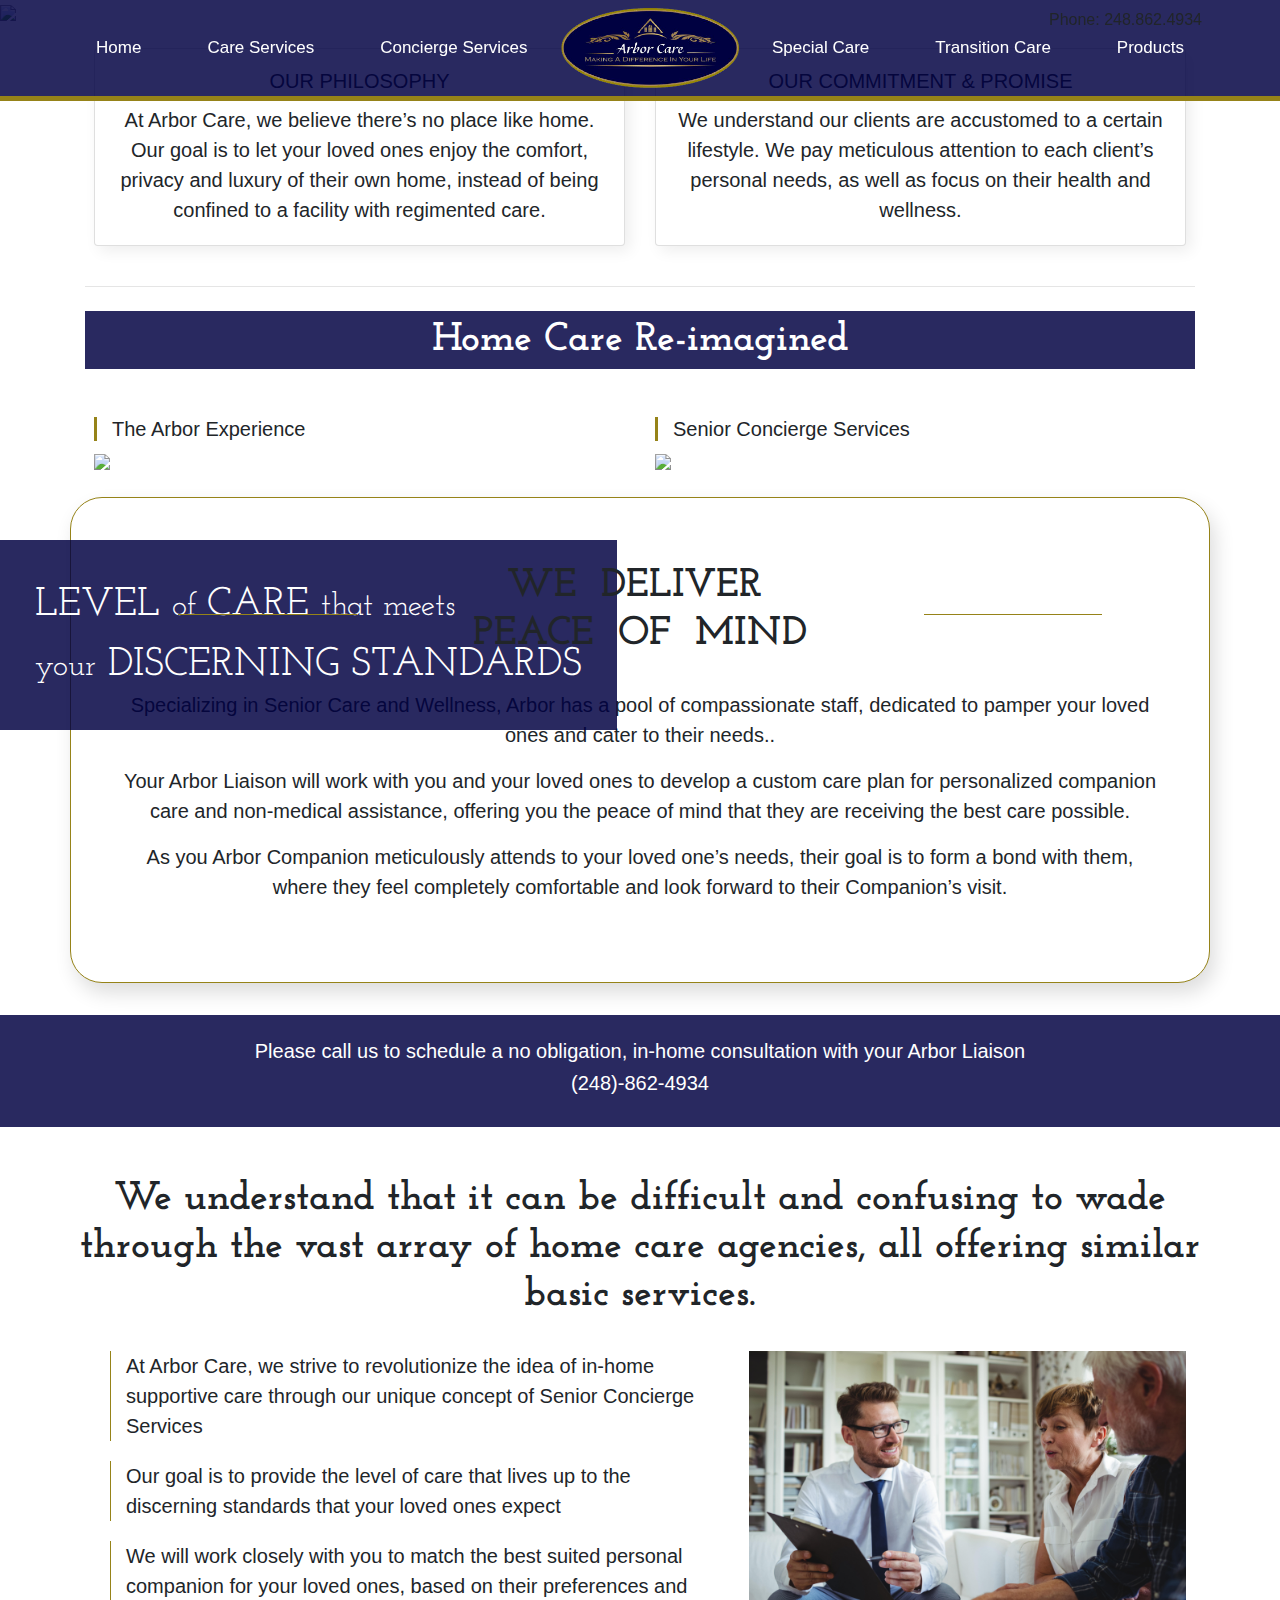
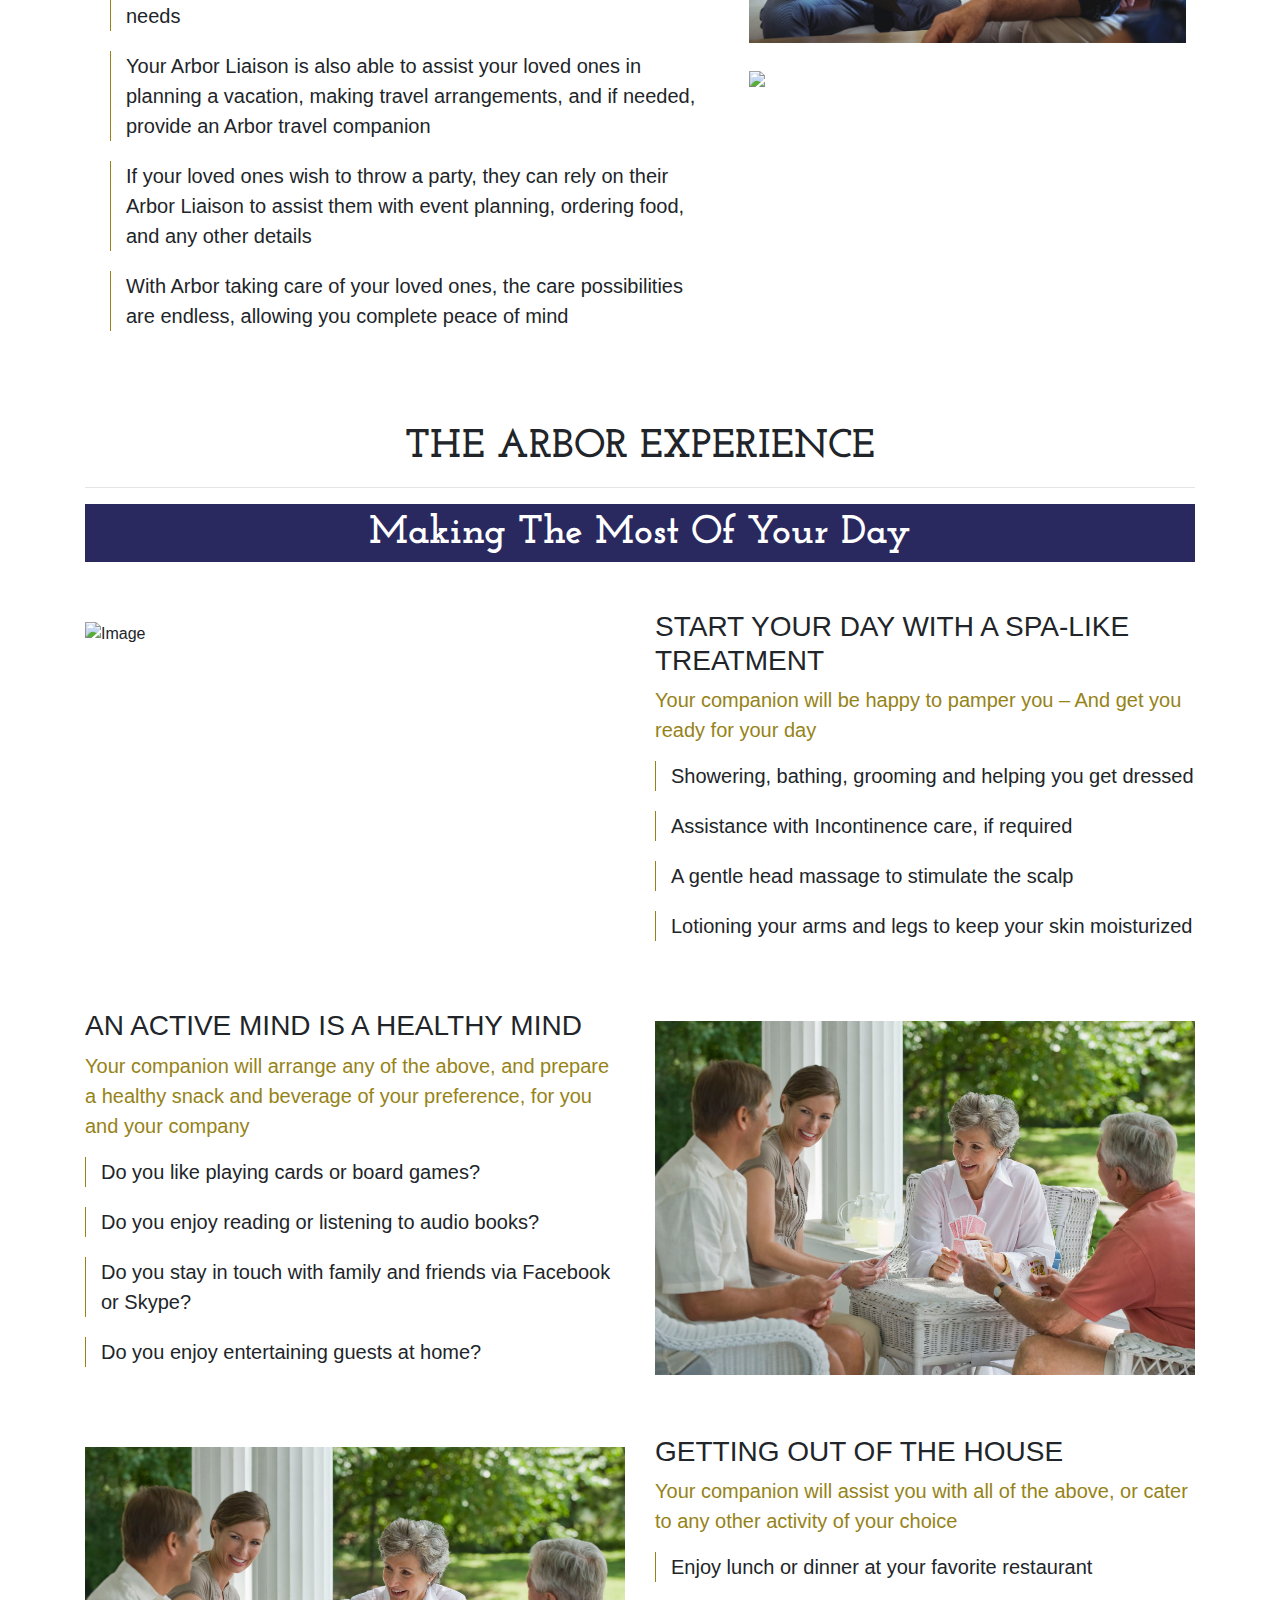
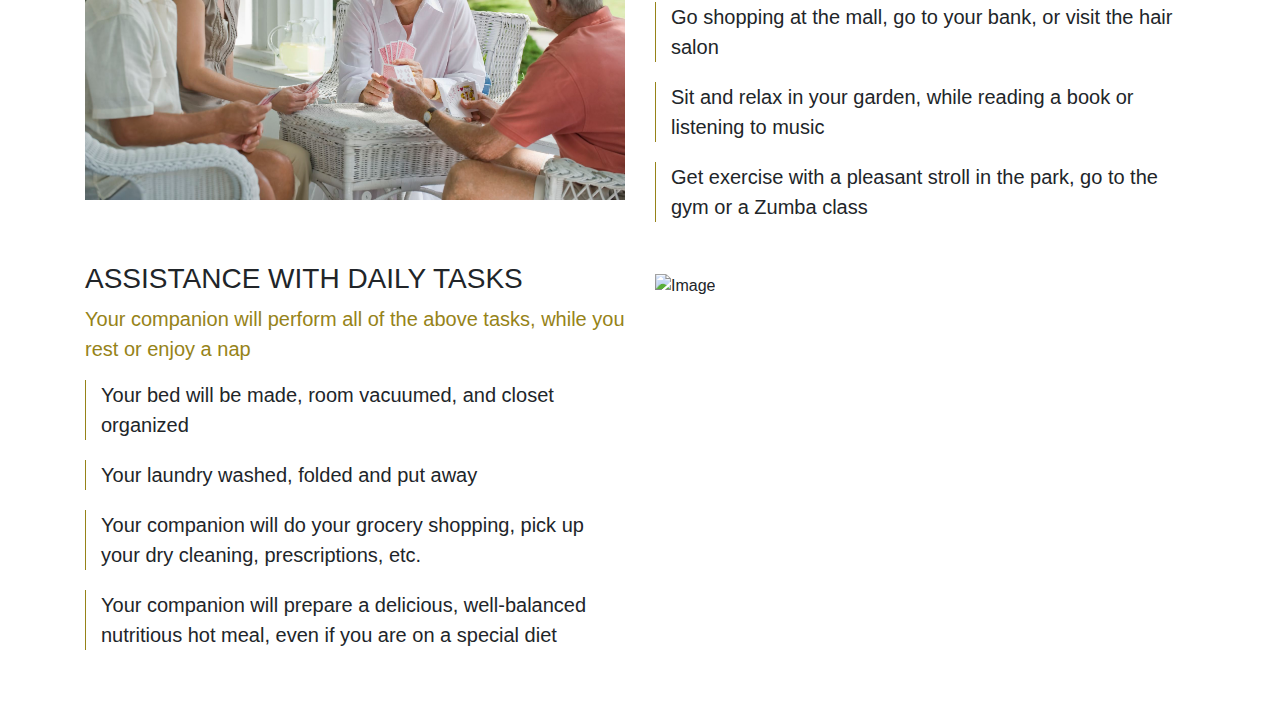
==== index.html @ 9444c51d "update design" ====
<!doctype html>
<html lang="en">
  <head>
    <!-- Required meta tags -->
    <meta charset="utf-8">

    <meta name="viewport" content="width=device-width, initial-scale=1, shrink-to-fit=no">
    <!-- Fonts -->
   <link href="https://fonts.googleapis.com/css?family=Josefin+Slab" rel="stylesheet">
    <!-- Font-Awsome CSS -->
<link rel="stylesheet" href="https://use.fontawesome.com/releases/v5.0.13/css/all.css" integrity="sha384-DNOHZ68U8hZfKXOrtjWvjxusGo9WQnrNx2sqG0tfsghAvtVlRW3tvkXWZh58N9jp" crossorigin="anonymous">
    <!-- Bootstrap CSS -->
    <link rel="stylesheet" href="css/bootstrap.min.css">
    <link rel="stylesheet" href="css/style.css">

      <script src="https://code.jquery.com/jquery-3.2.1.slim.min.js" integrity="sha384-KJ3o2DKtIkvYIK3UENzmM7KCkRr/rE9/Qpg6aAZGJwFDMVNA/GpGFF93hXpG5KkN" crossorigin="anonymous"></script>
    <script src="https://cdnjs.cloudflare.com/ajax/libs/popper.js/1.12.9/umd/popper.min.js" integrity="sha384-ApNbgh9B+Y1QKtv3Rn7W3mgPxhU9K/ScQsAP7hUibX39j7fakFPskvXusvfa0b4Q" crossorigin="anonymous"></script>

    <title>Arbor Care</title>
  </head>
  <body>
  
    <!-- nav start -->

<nav class="navbar fixed-top container-fluid  navbar-expand-lg navbar-light bg-light">
   <a class="navbar-brand logoOnLeft" href="#"><img src="images/logo.png"></a>
  <button class="navbar-toggler" type="button" data-toggle="collapse" data-target="#navbarSupportedContent" aria-controls="navbarSupportedContent" aria-expanded="false" aria-label="Toggle navigation">
    <span class="navbar-toggler-icon"></span>
  </button>

  <div class="collapse navbar-collapse" id="navbarSupportedContent">
    <ul class="navbar-nav mx-auto d-flex align-items-center">
      <li class="nav-item lg active">
        <a class="nav-link" href="#">Home</a>
      </li>
      <li class="nav-item">
        <a class="nav-link" href="#">Care Services</a>
         </li>
  <li class="nav-item">
        <a class="nav-link" href="#">Concierge Services</a>
         </li>
     <a class="navbar-brand logoOnCenter ml-auto mr-auto d-sm-none d-md-block d-lg-block d-xl-block d-xs-none py-2" href="#"><img  src="images/logo.png"></a>
    
    
        <li class="nav-item ">
        <a class="nav-link" href="#">Special Care</a>
      </li>
      <li class="nav-item">
        <a class="nav-link" href="#">Transition Care</a>
      </li>
       <li class="nav-item">
        <a class="nav-link" href="#">Products</a>
      </li>
    </ul>
    
  </div>
</nav>

    <!-- nav end -->
 <!-- =============== HEADER - TOP ================ -->
   <div class="fixed-top header-top container-fluid ">
     <div class="container p-2">
       <div class="left d-inline-block">
         <!-- <span>Arbor Care</span> -->
       </div>
       <div class="right d-inline-block float-right">
         <span>Phone: 248.862.4934</span>
       </div>
     </div>
   </div>
   <!-- =============== HEADER - TOP ================ -->
    <!-- =========== BANNER ============ -->
   
 <div class="banner-container">
    <img class="banner" src="images/banner3.jpg">
</div>
<div class="banner-text">
  <span class="">LEVEL <small> of </small> CARE <small> that meets <br/>
   your</small>  DISCERNING STANDARDS</span>
</div>
    <!-- =========== BANNER ============ -->

    <!-- ============= CARDS =================== -->
    <div class="container p-4">
    <div class="row  text-center">
      <div class="col d-flex align-self-stretch">
        <div class="card-style card " >
  <div class="card-body">
    <h5 class="card-title">OUR PHILOSOPHY</h5>
    <p class="card-text">At Arbor Care, we believe there’s no place like home. Our goal is to let
your loved ones enjoy the comfort, privacy and luxury of their own
home, instead of being confined to a facility with regimented care.</p>
 
  </div>
</div>
      </div>
      <div class="col d-flex align-self-stretch">
        <div class="card-style card " >
  <div class="card-body">
    <h5 class="card-title">OUR COMMITMENT & PROMISE</h5>
    <p class="card-text">We understand our clients are accustomed to a certain lifestyle. We pay
meticulous attention to each client’s personal needs, as well as focus on
their health and wellness.</p>
  </div>
</div>
      </div>
    </div>
    </div>
    <!-- ============= CARDS =================== -->

    <!-- ================== DIVIDER ================ -->

     <div class=" divider container  ">
    <center>
      <hr>
      <h3 class="heading mt-4">Home Care Re-imagined</h3>
      <!-- <i class="fas fa-caret-down"></i> -->
      <!-- <hr class="mt-2"> -->

    </center>       
   </div>

    <!-- ================== DIVIDER ================ -->
    <!-- ===================== SECTION ================= -->  

     <div class="container mt-4 p-4">
    <div class="row">
      <div class="col">
        <h5 class="border-left-style">The Arbor Experience</h5>
        <img class="img-fluid" src="images/banner2.jpg">
      </div>
       <div class="col">
        <h5 class="border-left-style">Senior Concierge Services</h5>
        <img class="img-fluid" src="images/reimagined-section-image-21.jpg">
      </div>
    </div>
  </div>

    <!-- ===================== SECTION ================= --> 

    <!-- ====================== JUMBOTRON =====================  -->
  <div class="container-fluid jumbo-parent">

    <div class="jumbotron jumbo-style container">
  <div class="container">
    <div class="row d-flex align-items-center">
      <div class="col-md-3"><hr class="w-75 float-right brown-hr"></div>
      <div class="col-md-6"> <h3 class="sub-heading text-center">WE &nbsp;DELIVER&nbsp;<br/> PEACE &nbsp;OF&nbsp; MIND</h3></div>
      <div class="col-md-3"><hr  class="w-75 float-left brown-hr"></div>
    </div>
   <br/>
    <p class="lead text-center">Specializing in Senior Care and Wellness, Arbor has a pool of compassionate staff, dedicated to pamper your loved ones and cater to their needs..</p>
    <center><i class="brown-color fas fa-seedling"></i></center>
    <p class="text-center">Your Arbor Liaison will work with you and your loved ones to develop a custom care plan for personalized
companion care and non-medical assistance, offering you the peace of mind that they are receiving the
best care possible.</p>
    <center><i class="brown-color fas fa-seedling"></i></center>

<p class="text-center">As you Arbor Companion meticulously attends to your loved one’s needs, their goal is to form a
bond with
them, where they feel completely comfortable and look forward to their Companion’s visit.</p>
  </div>
</div>
</div>
    <!-- ====================== JUMBOTRON ======================  -->
 <!-- ================== DIVIDER ================ -->

     <div class="container-fluid bg-blue p-4">
    <center>
      <h5>Please call us to schedule a no obligation, in-home consultation with your Arbor Liaison </h5>
     <h5><i class="fas fa-phone"></i> (248)-862-4934</h5>
    </center>       
   </div>

    <!-- ================== DIVIDER ================ -->
    <!-- ===================== SECTION ================= --> 
 <div class="container p-4 mb-3">
    <div class="row mt-4">
        <h4 class="sub-heading text-center">We understand that it can be difficult and confusing to wade through the vast
array of home care agencies, all offering similar basic services. </h4>

    </div>
    <div class="row mt-2">
      <div class="col-md-7 ">
        <ul class="p-3 home-list-style">
          <li>
            At Arbor Care, we strive to revolutionize the idea of in-home supportive
care through our unique concept of Senior Concierge Services

          </li>
          <li>
            Our goal is to provide the level of care that lives up to the discerning
standards that your loved ones expect

          </li>
          <li>
            We will work closely with you to match the best suited personal companion
for your loved ones, based on their preferences and needs
          </li>
          <li>
            Your Arbor Liaison is also able to assist your loved ones in planning a
vacation, making travel arrangements, and if needed, provide an Arbor travel
companion
          </li>
          <li>
            If your loved ones wish to throw a party, they can rely on their Arbor Liaison
to assist them with event planning, ordering food, and any other details

          </li>
          <li>
            With Arbor taking care of your loved ones, the care possibilities are endless,
allowing you complete peace of mind

          </li>
        </ul>
      </div>
      <div class="col-md-5 mt-3">
        
          <img class=" img-fluid compressed-images" src="images/compressed.jpg"></a><br/><br/>
          <img  class="  img-fluid  compressed-images" src="images/compressed2.jpg"></a>
          
        
      </div>
    </div>

  </div>


    <!-- ===================== SECTION ================= --> 

<div class="container heading-div"> 
     <center>  
      <h4 class="sub-heading text-center">  THE ARBOR EXPERIENCE</h4>
      <hr>  
      <h3 class=" heading text-center px-3"> Making The Most Of Your Day</h3>

</center>
</div>

    <div class="container care-container">

        <div class="row mt-5 my-5">
          <div class="col-md-6 expertise-cols">
            <img src="images/care1.jpg" class="img-fluid" alt="Image">
          </div>
          <div class="col-md-6">
            <div class="WrittenPart">
              <!-- <i class="fa  fa-grav fa-5x" aria-hidden="true"></i> -->
              <h3>START YOUR DAY WITH A SPA-LIKE TREATMENT</h3>
              <p class="jobTitle">Your companion will be happy to pamper you – And get you ready for your day</p>

              <ul class="care-list-style">
            <li>Showering, bathing, grooming and helping you get dressed</li>
            <li>Assistance with Incontinence care, if required </li>
            <li>A gentle head massage to stimulate the scalp</li>
            <li>Lotioning your arms and legs to keep your skin moisturized</li>
          </ul>
          
                
            </div>
          </div>
        </div>

</div>
<center><i class="brown-color fas fa-seedling"></i></center>
    <div class="container care-container">

 <div class="row mt-5 my-5">
          
          <div class="col-md-6">
            <div class="WrittenPart">
              <!-- <i class="fa  fa-grav fa-5x" aria-hidden="true"></i> -->
              <h3>AN ACTIVE MIND IS A HEALTHY MIND</h3>
              <p class="jobTitle">Your companion will arrange any of the above, and prepare a healthy snack and beverage of your preference, for you and your company</p>

              <ul class="care-list-style">
            <li> Do you like playing cards or board games?</li>
            <li> Do you enjoy reading or listening to audio books?</li>
            <li> Do you stay in touch with family and friends via Facebook or Skype?</li>
            <li> Do you enjoy entertaining guests at home?</li>
          </ul>
            </div>
          </div>
          <div class="col-md-6 expertise-cols">
            <img src="images/care2.jpg" class="img-fluid" alt="Image">
          </div>
        </div>

      </div>
<center><i class="brown-color fas fa-seedling"></i></center>


  <div class="container care-container">
    <div class="row">
     <div class="col-md-6 expertise-cols">
            <img src="images/care2.jpg" class="img-fluid" alt="Image">
          </div>
          <div class="col-md-6">
            <div class="WrittenPart">
              <!-- <i class="fa  fa-grav fa-5x" aria-hidden="true"></i> -->
              <h3>GETTING OUT OF THE HOUSE</h3>
              <p class="jobTitle">Your companion will assist you with all of the above, or cater to any other activity of your choice</p>

              <ul class="care-list-style">
             <li> Enjoy lunch or dinner at your favorite restaurant</li>
            <li> Go shopping at the mall, go to your bank, or visit the hair salon</li>
            <li> Sit and relax in your garden, while reading a book or listening to music</li>
            <li> Get exercise with a pleasant stroll in the park, go to the gym or a Zumba class</li>
          </ul>
            </div>
          </div>
      </div>
</div>
<center><i class="brown-color fas fa-seedling"></i></center>

 <div class=" container mb-5 care-container">
      <div class="row">
         <div class="col-md-6">
            <div class="WrittenPart">
              <!-- <i class="fa  fa-grav fa-5x" aria-hidden="true"></i> -->
              <h3>ASSISTANCE WITH DAILY TASKS</h3>
              <p class="jobTitle">Your companion will perform all of the above tasks, while you rest or enjoy a nap</p>

              <ul class="care-list-style">
              <li> Your bed will be made, room vacuumed, and closet organized</li>
          <li> Your laundry washed, folded and put away</li>
          <li> Your companion will do your grocery shopping, pick up your dry cleaning, prescriptions, etc.</li>
          <li> Your companion will prepare a delicious, well-balanced nutritious hot meal, even if you are on a special diet</li>
          </ul>
            </div>
          </div>
          <div class="col-md-6 expertise-cols">
            <img src="images/care4.jpg" class="img-fluid" alt="Image">
          </div>
        </div>
    </div>


 

    <!-- Optional JavaScript -->
    <!-- jQuery first, then Popper.js, then Bootstrap JS -->
  <script>
    
  </script>
    <script src="js/bootstrap.min.js" ></script>
  </body>
</html>
---- css/style.css ----
/*============ GLOBAL ==============*/
body{
	/*font-family: 'Josefin Slab', serif !important;*/
}
p , ul > li{
	font-size: 1.25rem !important; 
    font-weight: 300 !important;
}
.heading{
	font-family: 'Josefin Slab', serif;
	font-weight: 700;
	font-size: 2.5em;
	background-color: rgba(0, 0, 66, 0.84) !important;
	color: #fff;
	padding-top: 5px;
	padding-bottom: 5px;

}
.sub-heading{
	font-family: 'Josefin Slab', serif;
	font-weight: 700;
	font-size: 2.5em;
}
.brown-color {
	color: #c2b779;
}
.bg-blue{
	background-color: rgba(0, 0, 66, 0.84) !important;
	color: #fff;
}
.border-left-style{
	border-left: 3px solid #968318;
	padding-left: 15px;
}
/*============ GLOBAL ==============*/

/*============ NAVIGATION ==============*/

.navbar-brand >img{
	height: 80px;
}

.navbar{

	/*background-color: #000042  !important;*/
	background-color: rgba(0, 0, 66, 0.84) !important;
	padding-top: 0px !important;
	padding-bottom: 0px !important;
	border-bottom: 5px solid #968318;
}

.nav-link{
	color: #fff!important;
    font-weight: 500;
    font-size: 0.85em;
    /*border-bottom: 1px solid #968318;*/
    /*font-family: myriad-pro,sans-serif;*/
}

/*.nav-item:nth-child(1) >  .nav-link , .nav-item:nth-child(2) >  .nav-link , .nav-item:nth-child(3) >  .nav-link{
    border-bottom-left-radius: 25px;

}
.nav-item:nth-child(4) >  .nav-link , .nav-item:nth-child(5) >  .nav-link , .nav-item:nth-child(6) >  .nav-link{
    border-bottom-right-radius: 25px;

}*/
/*============ NAVIGATION ==============*/

/*============ Home ==============*/

.banner{
	/*margin-top: -6px;*/
	width: 100%;
	/*height:100vh;*/
}

.banner-text{
	position: absolute;
	left:0%;
	top: 60vh;
	font-size: 2.5em;
	font-weight: 500;
	background: rgba(0, 0, 66, 0.84);
	padding: 35px;
	color: #fff;
	font-family: 'Josefin Slab', serif;

}

.divider{
	/*box-shadow: inset 0px 8px 20px 0px rgba(0, 1, 65, 0.25098039215686274);*/
}
.compressed-images{
	/*width: 100%;
	height:;*/
}

.card-style{
	 box-shadow:  5px 5px 15px 0px #eee; 
}

/*.jumbo-parent{
	background-color: #968318;
	padding:20px ;
}*/
.jumbo-style{
	background-color: #fff !important;
	box-shadow:  5px 10px 20px 0px #ddd;
	border: 1px solid #968318;
	border-radius: 2em;
}
.brown-hr{
	border-color: #968318;
}
.home-list-style > li , .care-list-style > li{
	margin-bottom: 1.25rem;
	list-style: none;
	border-left: 1px solid #968318;
	padding-left: 15px;

}
/*============ Home ==============*/
/*============ CARE ==============*/

.heading-div{
	margin-top: 0px;
}

.expertise-cols>*{
	width: 100% !important;
	text-align: center;
	margin-top: 12px;
}
.jobTitle{
	font-weight: 500 !important;
	color: #968318;
}

.care-list-style{
	padding-left: 	0px;
}
.full-width-text{
	position: absolute;
	background: rgba(0, 0, 66, 0.84);
		margin-top: 300px;
		color: #fff;
		width: 50%;

}
.care-container {
/*
	padding:50px;
	margin-bottom: 20px;
	border-radius: 250px;
	overflow: hidden;
	color: #fff;

*/	
	margin-top: 20px;

}

.care-container:nth-child(4),.care-container:nth-child(8){
	/*float: right;
	border:10px solid #968318;
	border-bottom-right-radius:  0px;
	border-top-right-radius:  0px;
	padding-left: 0px;
	background: rgba(0, 0, 66, 0.84);*/
border-left: 10px solid #968318; 


	
}
.care-container:nth-child(6),.care-container:nth-child(10){
	/*float: left;
	border:10px solid #000042;
	border-bottom-left-radius:  0px;
	border-top-left-radius:  0px;
	padding-right: 0px;
	background: rgba(0, 0, 66, 0.84);*/
border-right: 10px solid rgba(0, 0, 66, 0.84);
	
}
/*============ CARE ==============*/
/*============ concierge ==============*/


.concierge-heading-small{
	font-size: 2rem !important;
}



/*============ concierge ==============*/

/*// For Screen size more than the NAVBAR breakpoint(More than 991.98px)*/
@media (min-width: 991.98px) { 

/*	.header-top{
		z-index: 20 !important;
	}

  .navbar{
		z-index: 10 !important;
  	
  }*/
.nav-item{
  padding: 10px 25px 10px 25px;
  text-align: center;
  vertical-align: middle;
}

.logoOnLeft{
  display: none !important;
}
.logoOnCenter{
  display: inline-block;
 }
}

/*// Large devices (desktops, less than 1200px)*/
@media (max-width: 1199.98px) { ... }

/*// Extra large devices (large desktops)*/
/*// No media query since the extra-large breakpoint has no upper bound on its width*/

@media screen and (max-width: 767px) {
}
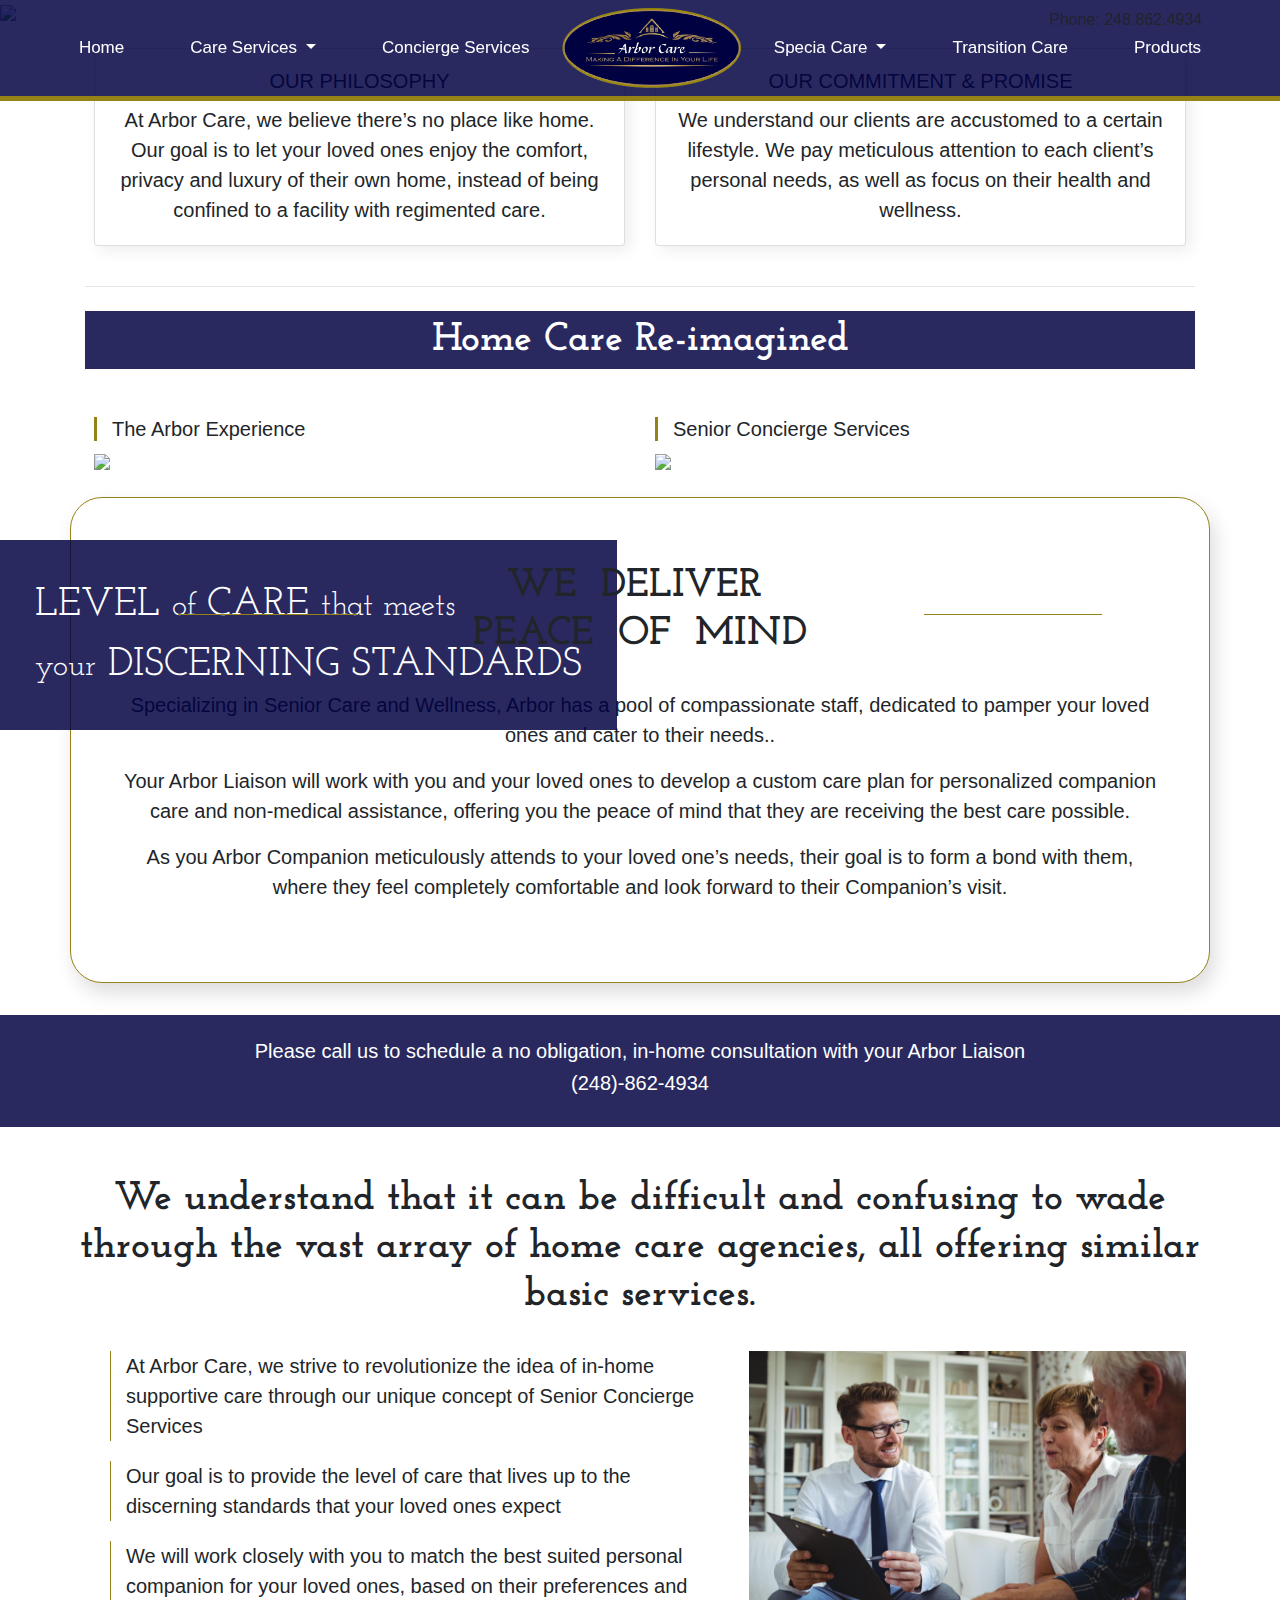
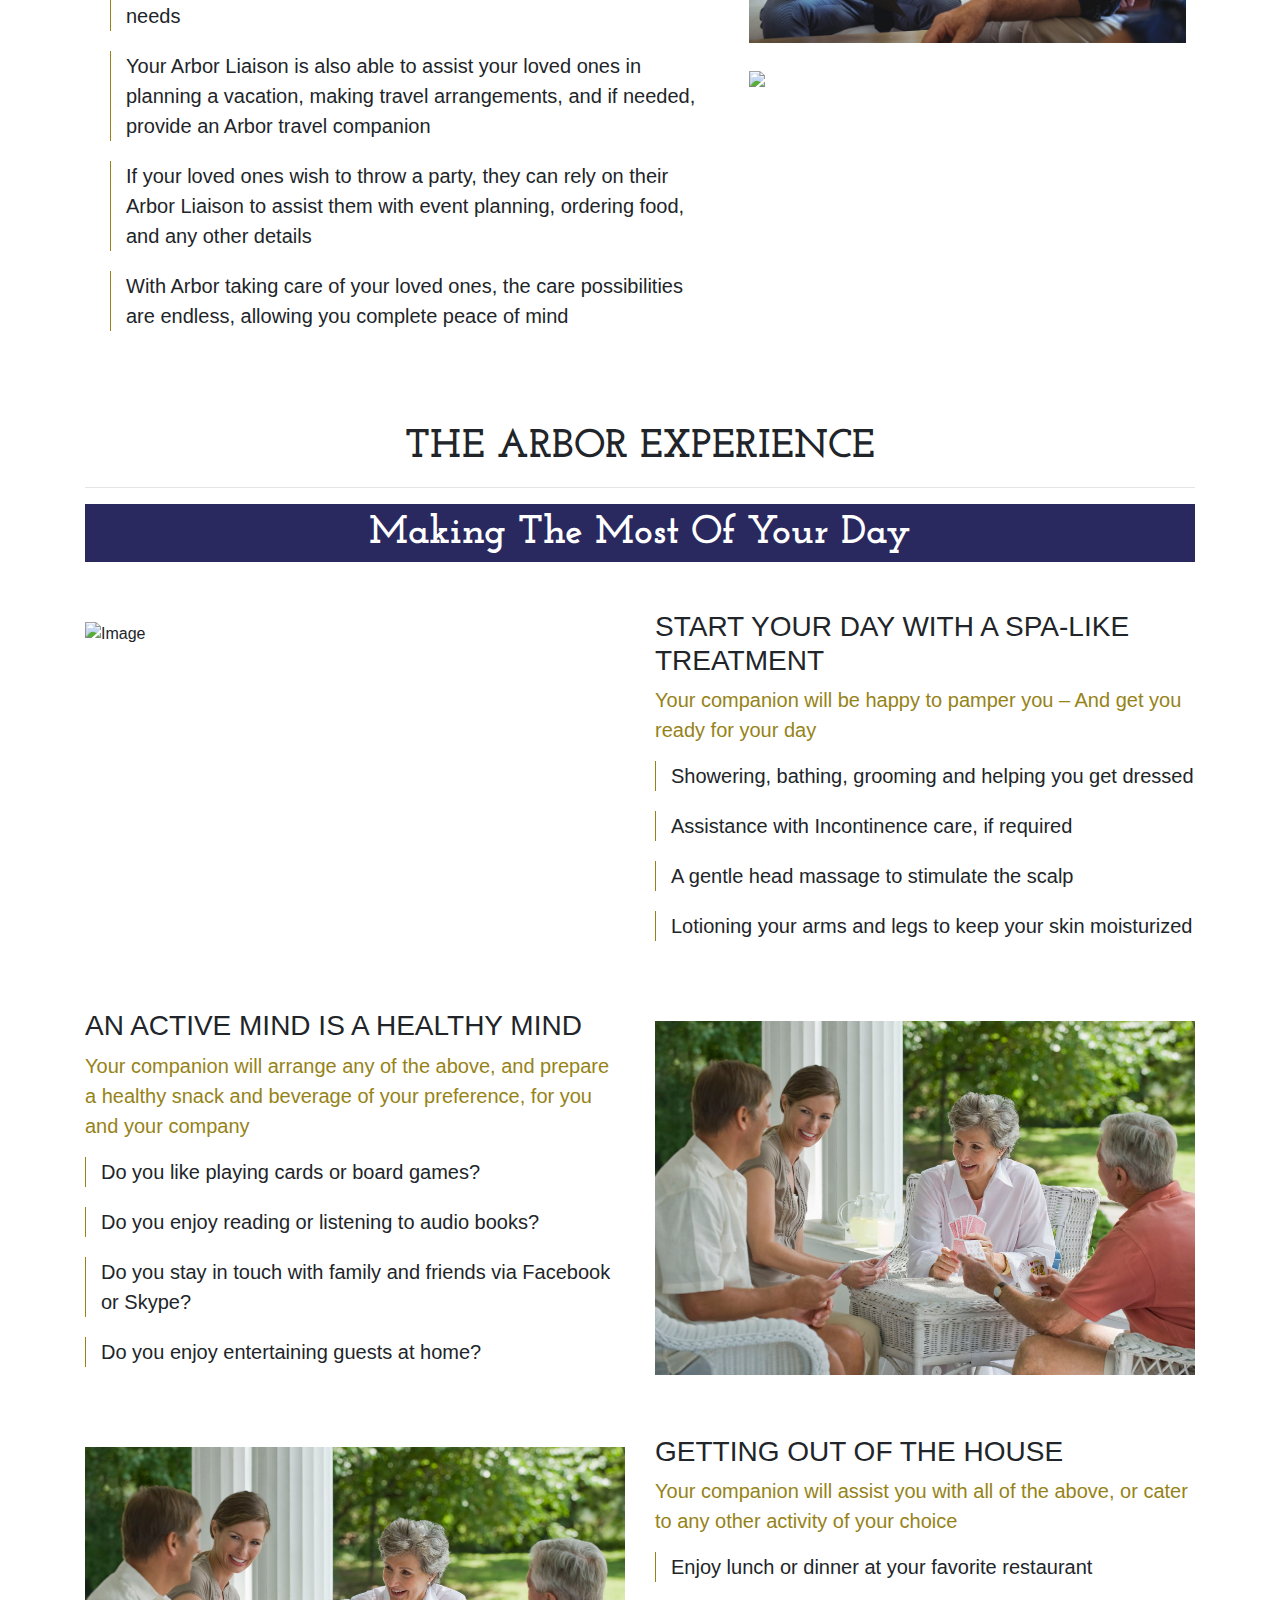
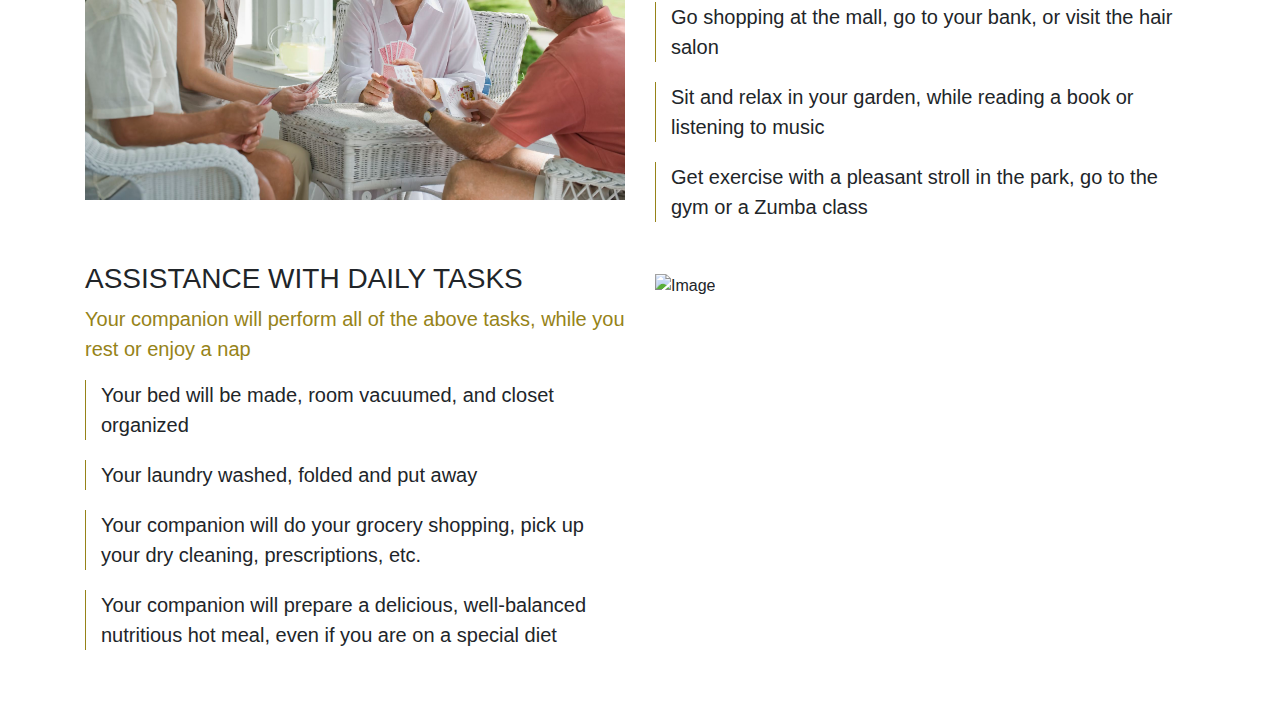
==== commit 2e32522f: "transtion Page" ====
--- a/index.html
+++ b/index.html
@@ -33,17 +33,32 @@
       <li class="nav-item lg active">
         <a class="nav-link" href="#">Home</a>
       </li>
-      <li class="nav-item">
-        <a class="nav-link" href="#">Care Services</a>
-         </li>
+      <li class="nav-item dropdown ">
+        <a class="nav-link dropdown-toggle" href="#" id="navbarDropdown" role="button" data-toggle="dropdown" aria-haspopup="true" aria-expanded="false">
+          Care Services
+        </a>
+        <div class="dropdown-menu nav-dropdown" aria-labelledby="navbarDropdown">
+          <a class="dropdown-item" href="#">Complete Personal Care</a>
+          <a class="dropdown-item" href="#">Home Making Services</a>
+          <a class="dropdown-item" href="#">Companionship</a>
+          <a class="dropdown-item" href="#">Transportation</a>
+          <a class="dropdown-item" href="#">Respite Care</a>
+        </div>
+      </li>
   <li class="nav-item">
         <a class="nav-link" href="#">Concierge Services</a>
          </li>
      <a class="navbar-brand logoOnCenter ml-auto mr-auto d-sm-none d-md-block d-lg-block d-xl-block d-xs-none py-2" href="#"><img  src="images/logo.png"></a>
     
     
-        <li class="nav-item ">
-        <a class="nav-link" href="#">Special Care</a>
+        <li class="nav-item dropdown ">
+        <a class="nav-link dropdown-toggle" href="#" id="navbarDropdown" role="button" data-toggle="dropdown" aria-haspopup="true" aria-expanded="false">
+          Specia Care
+        </a>
+        <div class="dropdown-menu nav-dropdown" aria-labelledby="navbarDropdown">
+          <a class="dropdown-item" href="#">Alzheimer & Dementia Care</a>
+          <a class="dropdown-item" href="#">End Of Life Care Services</a>
+        </div>
       </li>
       <li class="nav-item">
         <a class="nav-link" href="#">Transition Care</a>
@@ -228,7 +243,7 @@
 
     <!-- ===================== SECTION ================= --> 
 
-<div class="container heading-div"> 
+<div class="container"> 
      <center>  
       <h4 class="sub-heading text-center">  THE ARBOR EXPERIENCE</h4>
       <hr>  
--- a/css/style.css
+++ b/css/style.css
@@ -57,6 +57,15 @@
     /*font-family: myriad-pro,sans-serif;*/
 }
 
+.nav-dropdown{
+	background-color: rgba(150, 131, 24	, 0.84) !important;
+	
+}
+.nav-dropdown a{
+	color: #fff;
+	 font-weight: 500;
+    font-size: 0.85em;
+}
 /*.nav-item:nth-child(1) >  .nav-link , .nav-item:nth-child(2) >  .nav-link , .nav-item:nth-child(3) >  .nav-link{
     border-bottom-left-radius: 25px;
 
@@ -124,7 +133,7 @@
 /*============ CARE ==============*/
 
 .heading-div{
-	margin-top: 0px;
+	margin-top: 150px;
 }
 
 .expertise-cols>*{
@@ -194,6 +203,12 @@
 
 
 /*============ concierge ==============*/
+/*============ transition ==============*/
+
+.transition-list{
+	margin-top: 15px !important;
+}
+/*============ transition ==============*/
 
 /*// For Screen size more than the NAVBAR breakpoint(More than 991.98px)*/
 @media (min-width: 991.98px) { 
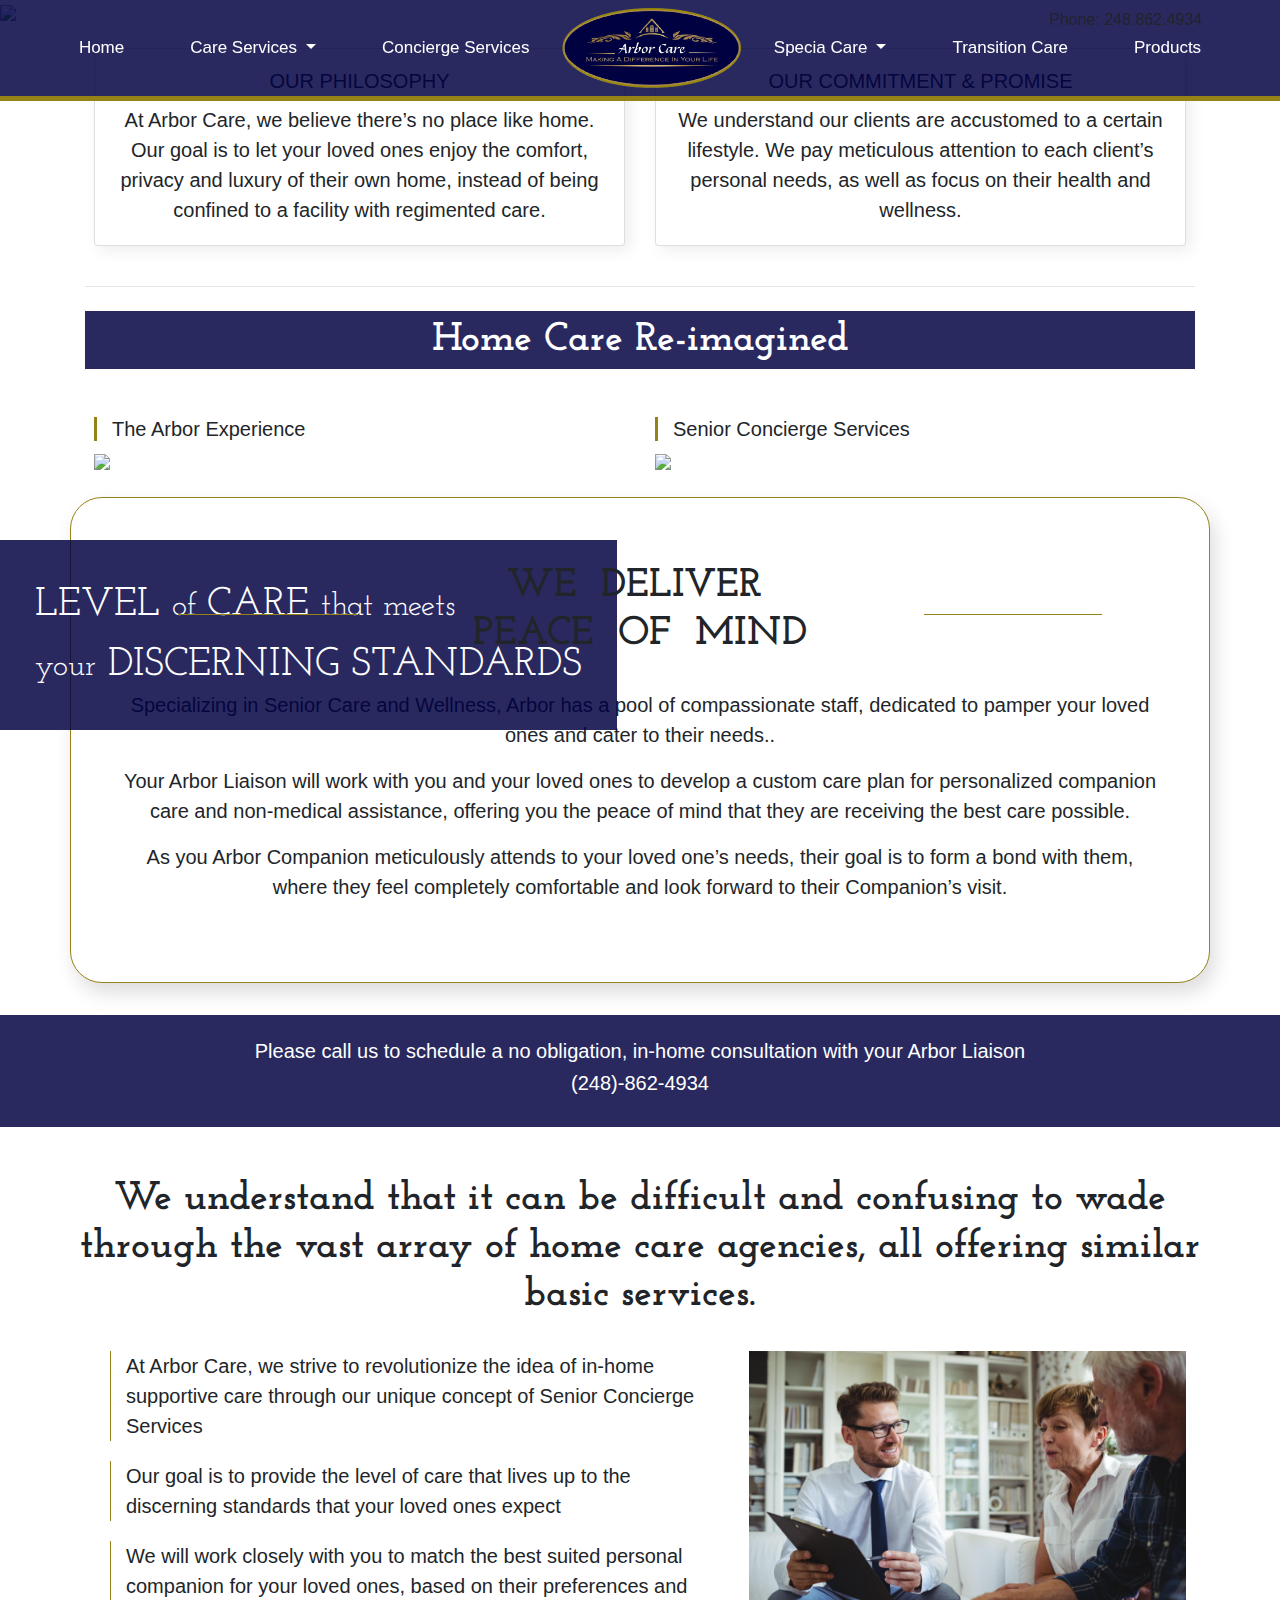
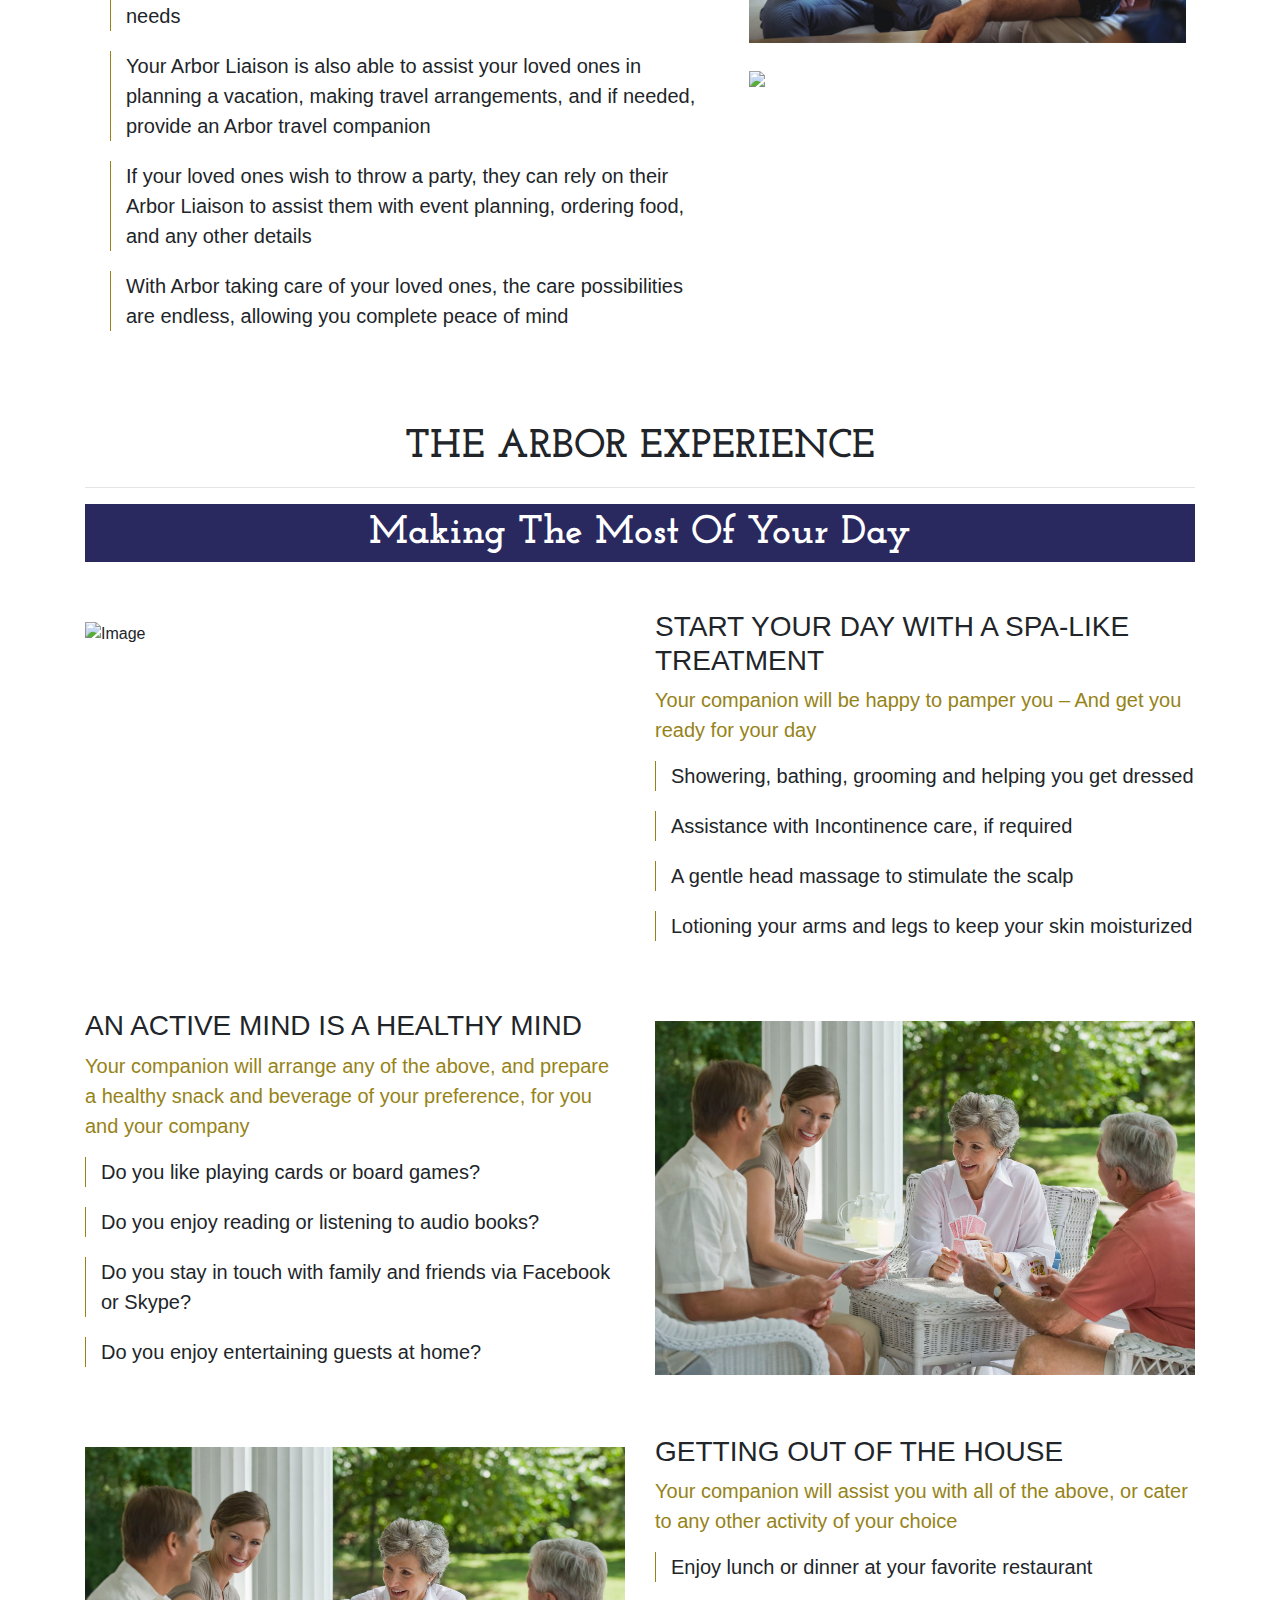
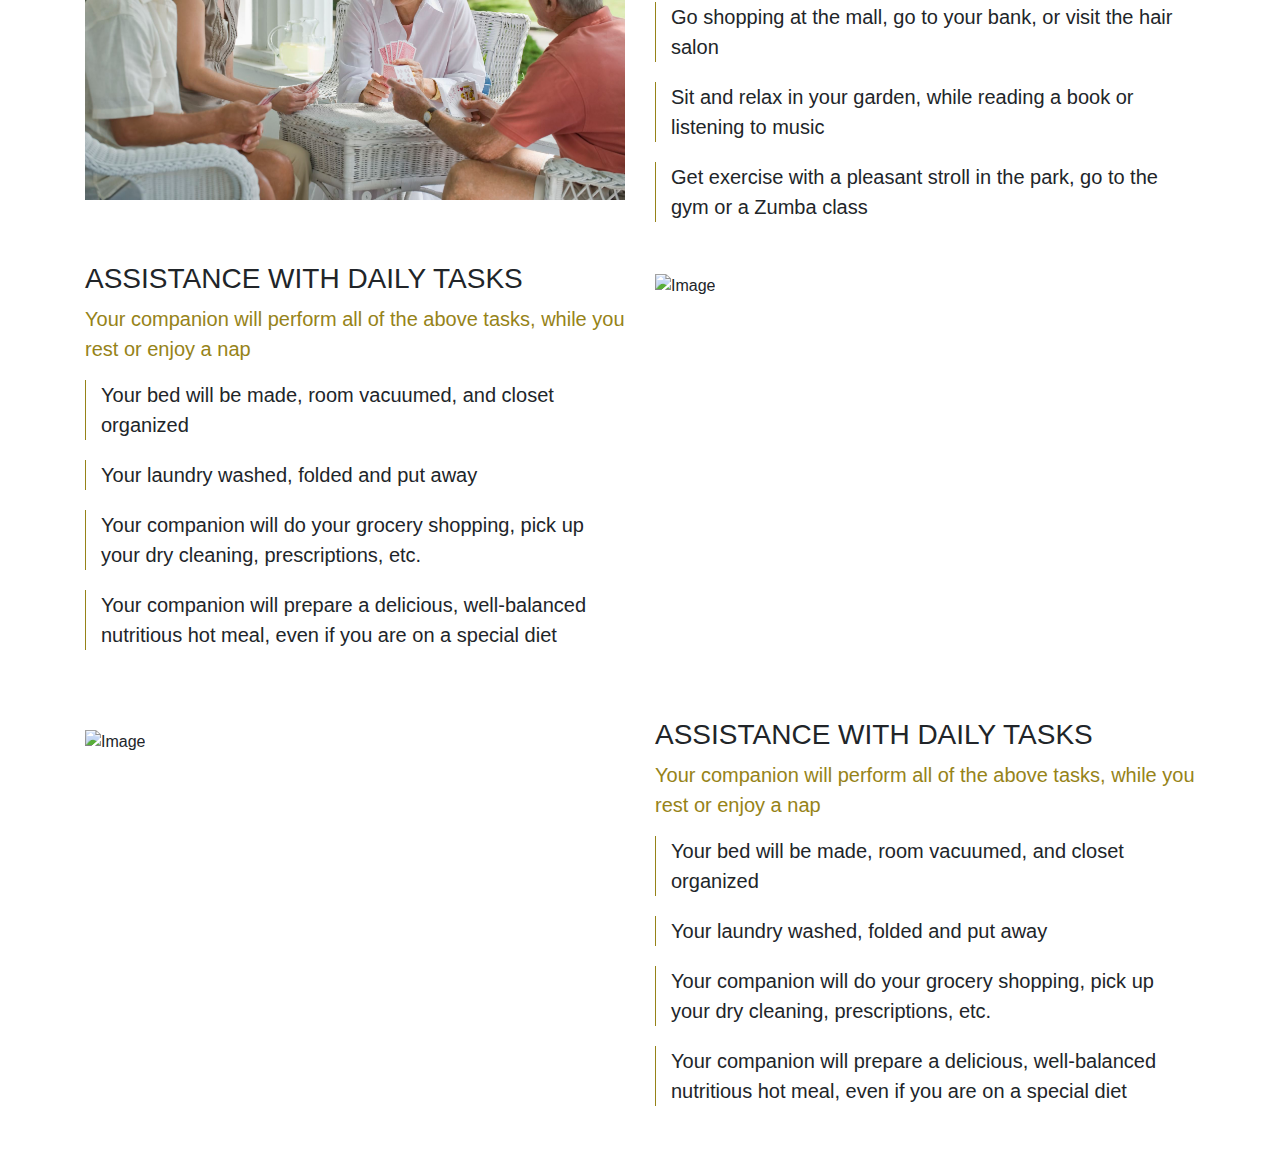
==== commit 4d0431dd: "complete personal care" ====
--- a/index.html
+++ b/index.html
@@ -351,7 +351,29 @@
     </div>
 
 
- 
+ <div class=" container mb-5 ">
+      <div class="row">
+
+        <div class="col-md-6 expertise-cols">
+            <img src="images/care4.jpg" class="img-fluid" alt="Image">
+          </div>
+         <div class="col-md-6">
+            <div class="WrittenPart">
+              <!-- <i class="fa  fa-grav fa-5x" aria-hidden="true"></i> -->
+              <h3>ASSISTANCE WITH DAILY TASKS</h3>
+              <p class="jobTitle">Your companion will perform all of the above tasks, while you rest or enjoy a nap</p>
+
+              <ul class="care-list-style">
+              <li> Your bed will be made, room vacuumed, and closet organized</li>
+          <li> Your laundry washed, folded and put away</li>
+          <li> Your companion will do your grocery shopping, pick up your dry cleaning, prescriptions, etc.</li>
+          <li> Your companion will prepare a delicious, well-balanced nutritious hot meal, even if you are on a special diet</li>
+          </ul>
+            </div>
+          </div>
+          
+        </div>
+    </div>
 
     <!-- Optional JavaScript -->
     <!-- jQuery first, then Popper.js, then Bootstrap JS -->
--- a/css/style.css
+++ b/css/style.css
@@ -197,7 +197,7 @@
 
 
 .concierge-heading-small{
-	font-size: 2rem !important;
+	font-size: 1.6rem !important;
 }
 
 
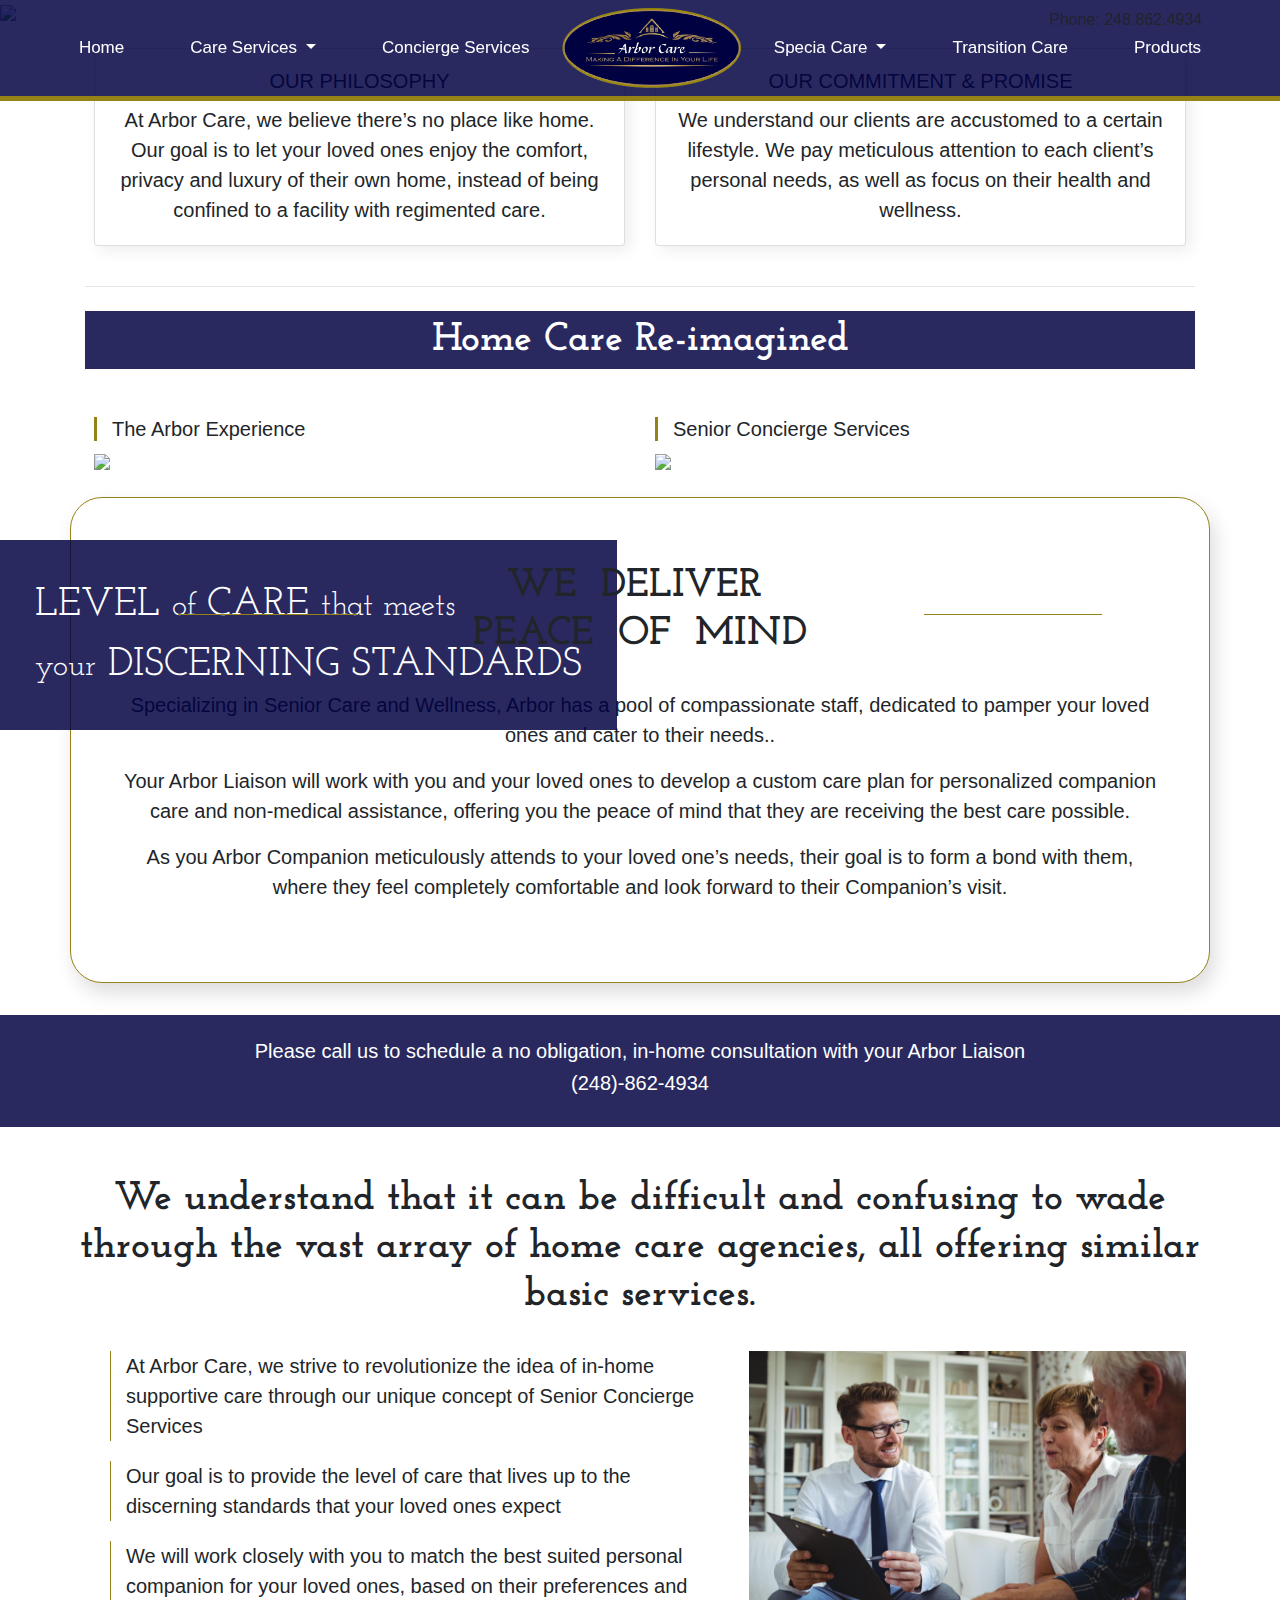
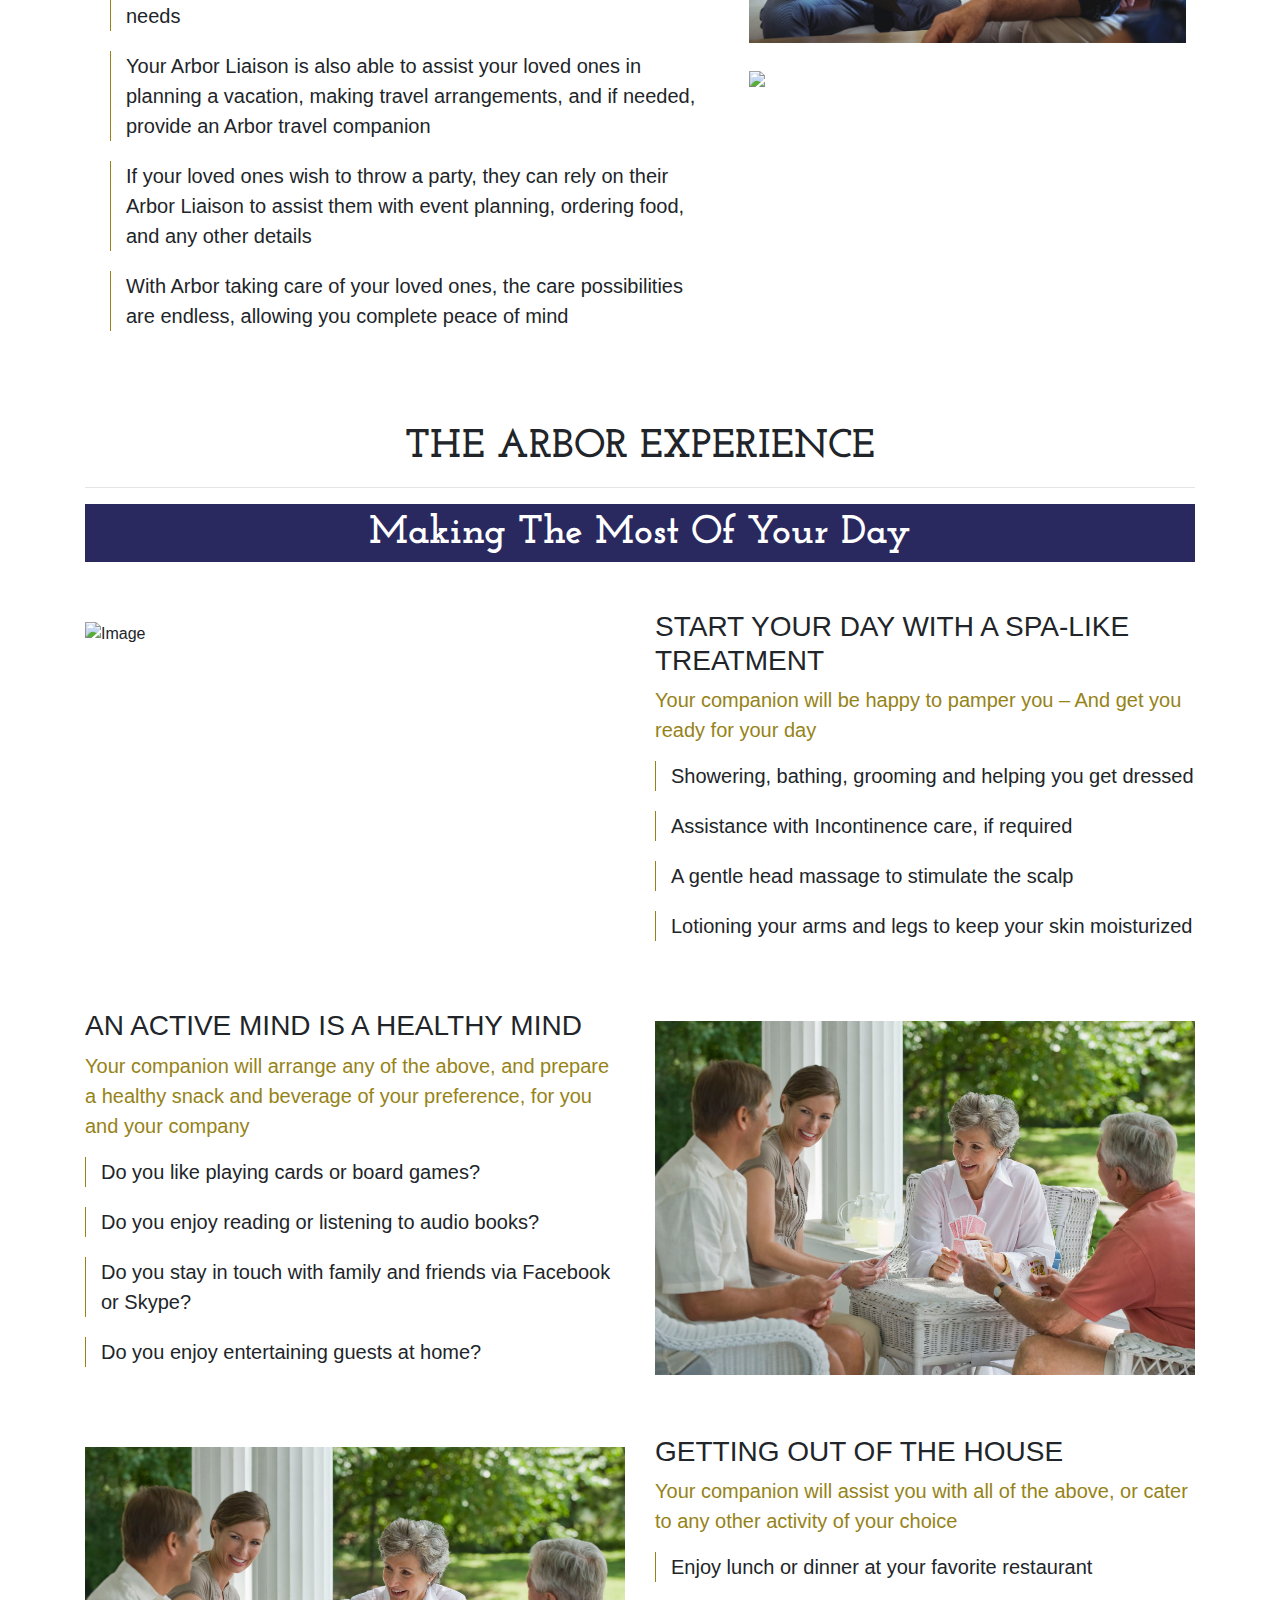
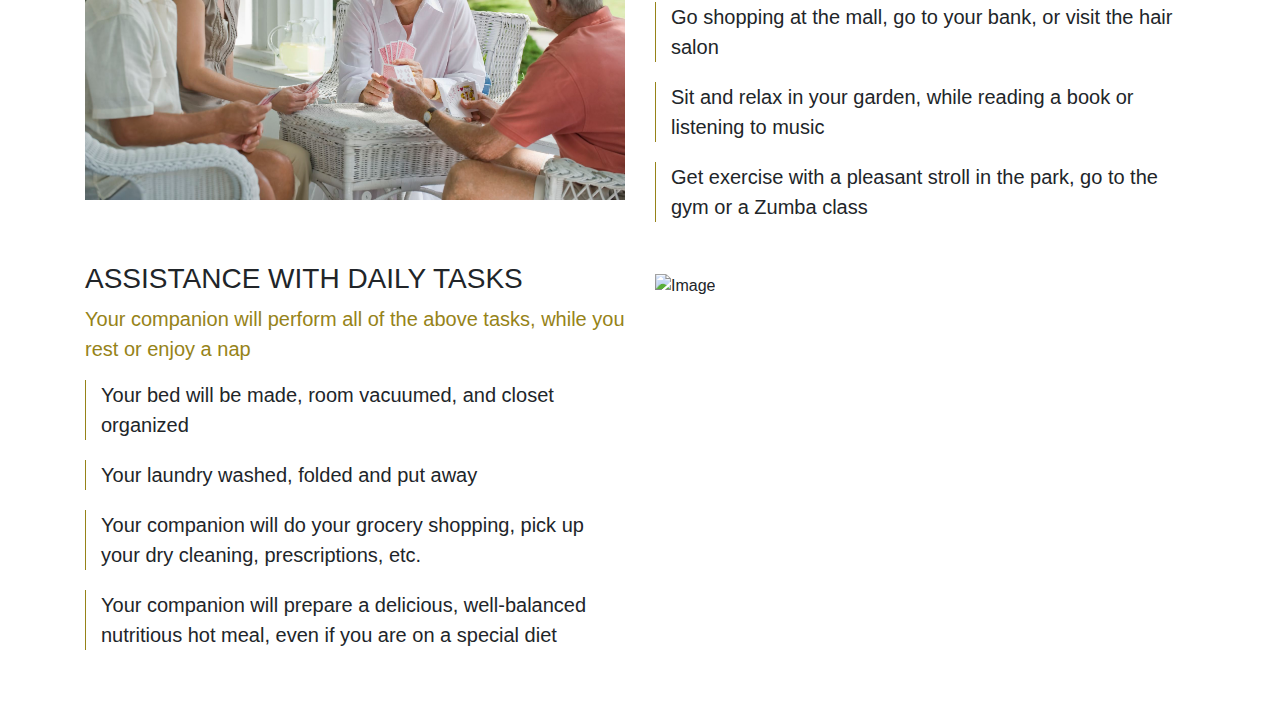
==== commit cd925be0: "82%" ====
--- a/index.html
+++ b/index.html
@@ -351,29 +351,7 @@
     </div>
 
 
- <div class=" container mb-5 ">
-      <div class="row">
-
-        <div class="col-md-6 expertise-cols">
-            <img src="images/care4.jpg" class="img-fluid" alt="Image">
-          </div>
-         <div class="col-md-6">
-            <div class="WrittenPart">
-              <!-- <i class="fa  fa-grav fa-5x" aria-hidden="true"></i> -->
-              <h3>ASSISTANCE WITH DAILY TASKS</h3>
-              <p class="jobTitle">Your companion will perform all of the above tasks, while you rest or enjoy a nap</p>
-
-              <ul class="care-list-style">
-              <li> Your bed will be made, room vacuumed, and closet organized</li>
-          <li> Your laundry washed, folded and put away</li>
-          <li> Your companion will do your grocery shopping, pick up your dry cleaning, prescriptions, etc.</li>
-          <li> Your companion will prepare a delicious, well-balanced nutritious hot meal, even if you are on a special diet</li>
-          </ul>
-            </div>
-          </div>
-          
-        </div>
-    </div>
+ 
 
     <!-- Optional JavaScript -->
     <!-- jQuery first, then Popper.js, then Bootstrap JS -->
--- a/css/style.css
+++ b/css/style.css
@@ -198,6 +198,8 @@
 
 .concierge-heading-small{
 	font-size: 1.6rem !important;
+	font-weight: 	200 !important;
+	font-family: inherit; 
 }
 
 
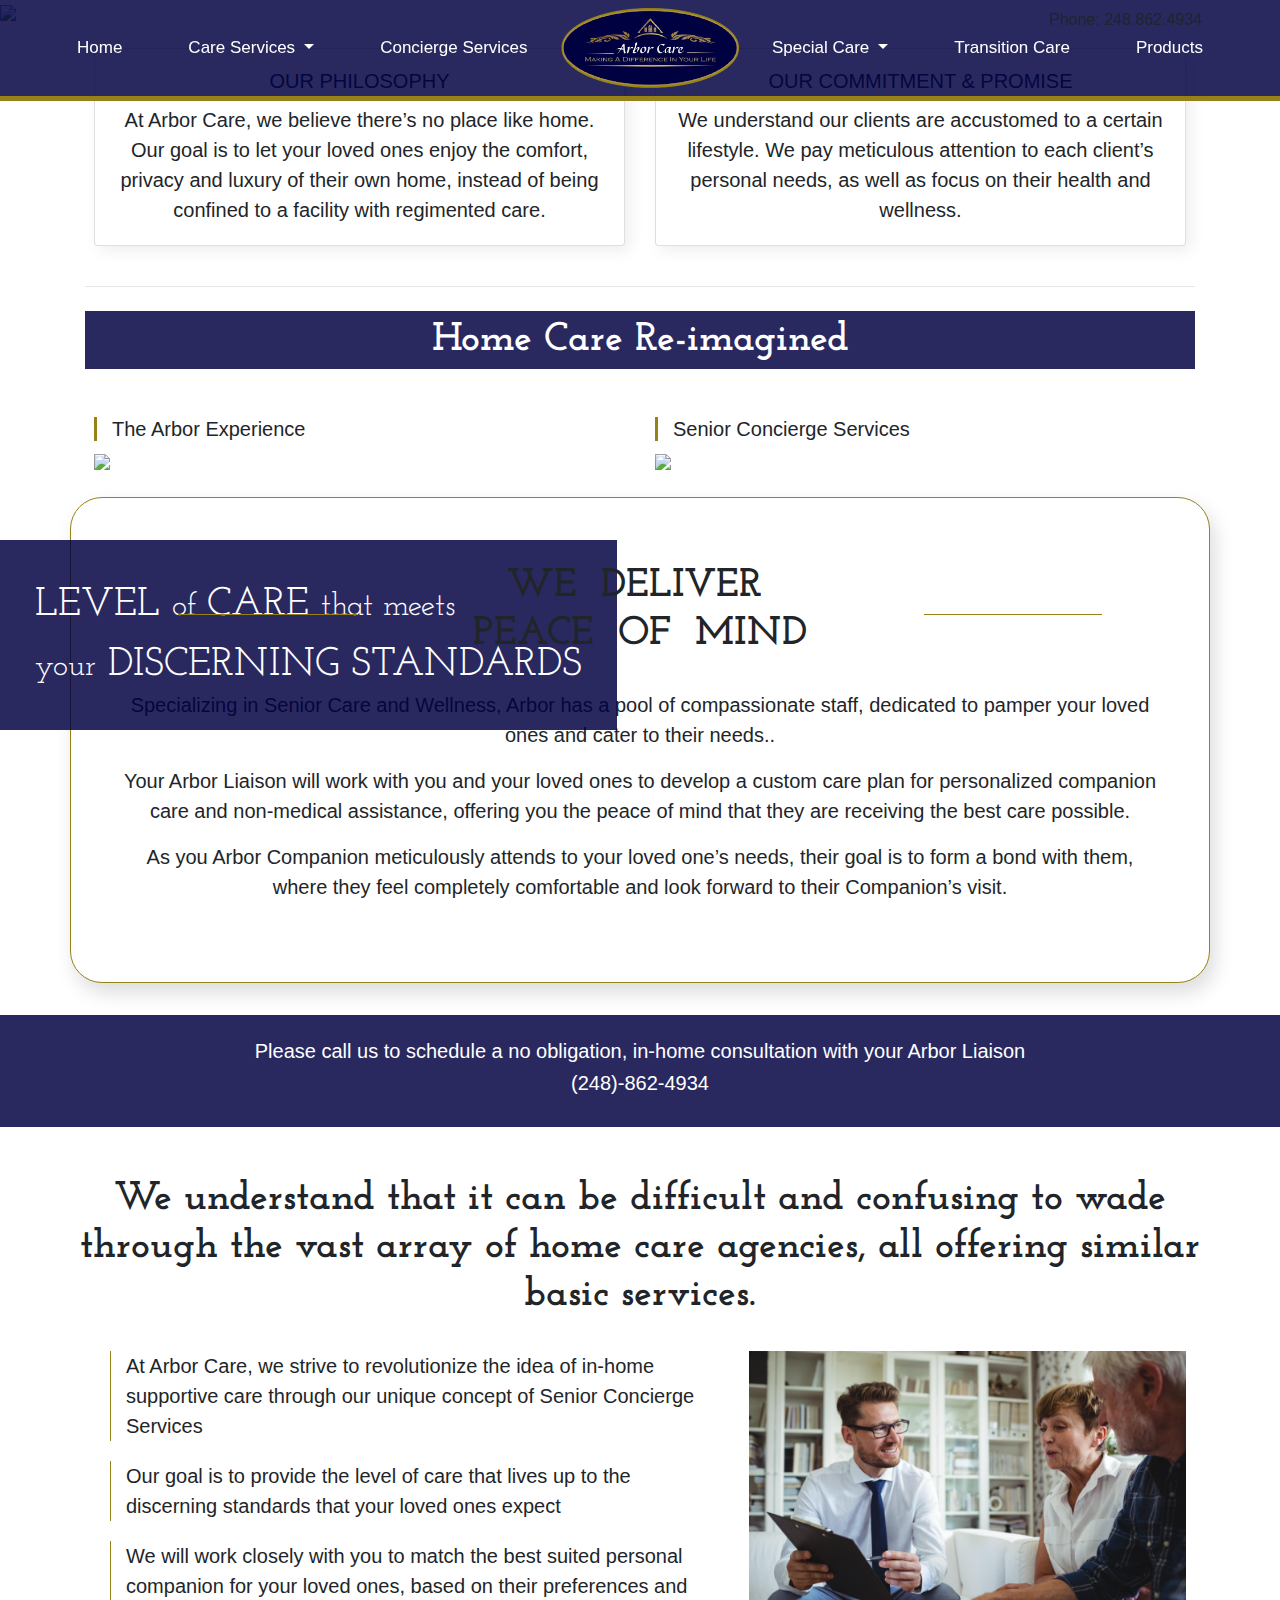
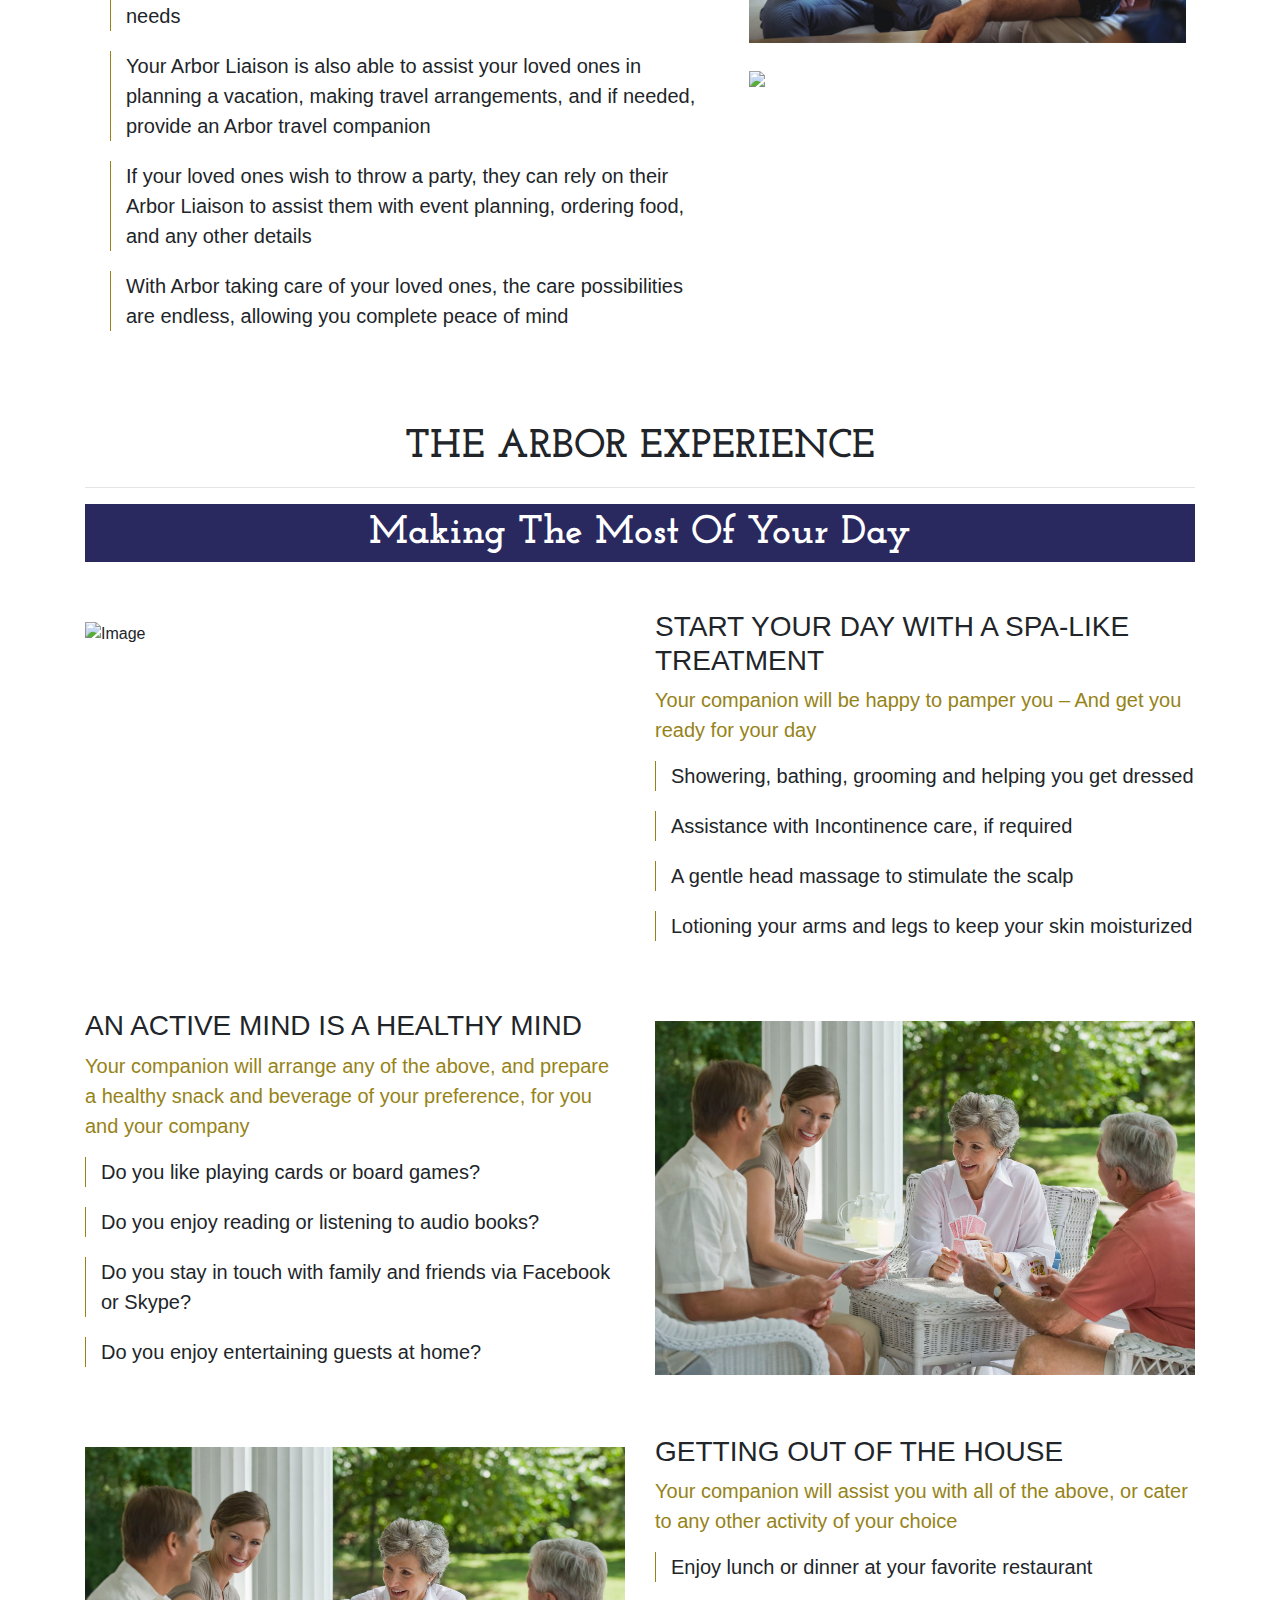
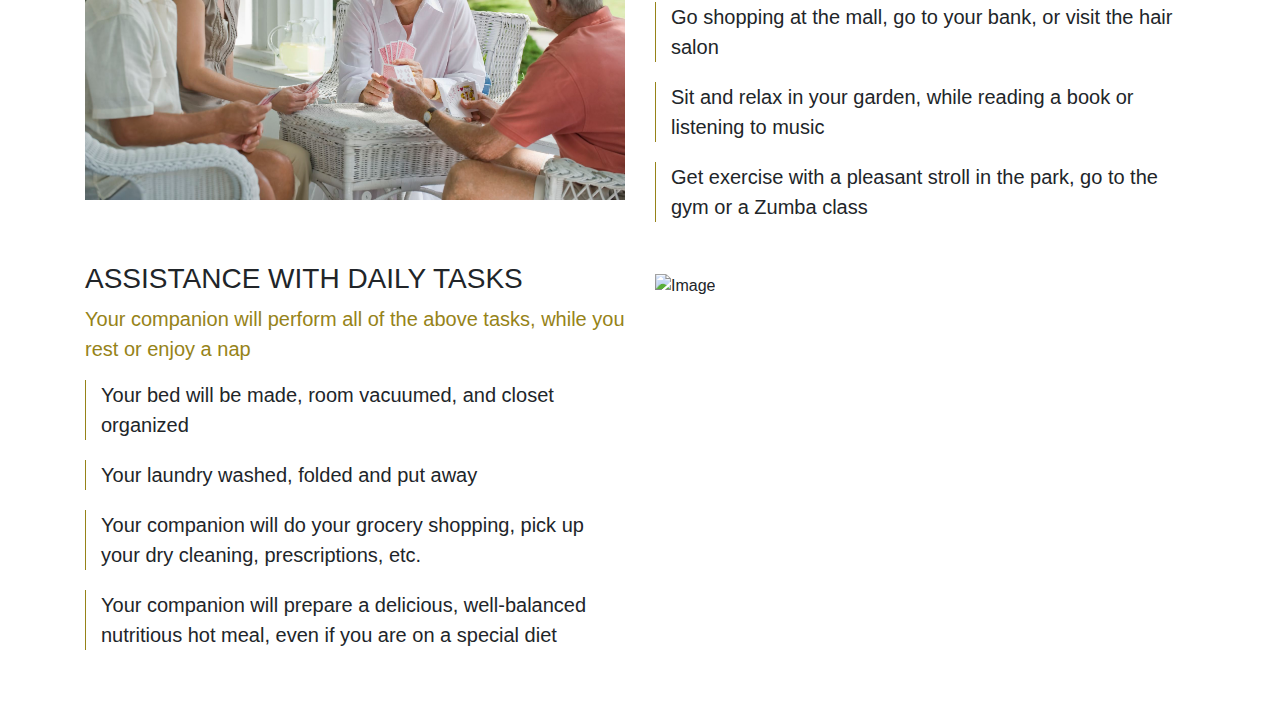
==== commit 5048dffe: "All pages complete except products" ====
--- a/index.html
+++ b/index.html
@@ -16,11 +16,11 @@
       <script src="https://code.jquery.com/jquery-3.2.1.slim.min.js" integrity="sha384-KJ3o2DKtIkvYIK3UENzmM7KCkRr/rE9/Qpg6aAZGJwFDMVNA/GpGFF93hXpG5KkN" crossorigin="anonymous"></script>
     <script src="https://cdnjs.cloudflare.com/ajax/libs/popper.js/1.12.9/umd/popper.min.js" integrity="sha384-ApNbgh9B+Y1QKtv3Rn7W3mgPxhU9K/ScQsAP7hUibX39j7fakFPskvXusvfa0b4Q" crossorigin="anonymous"></script>
 
-    <title>Arbor Care</title>
+    <title>Home | Arbor Care</title>
   </head>
   <body>
   
-    <!-- nav start -->
+     <!-- nav start -->
 
 <nav class="navbar fixed-top container-fluid  navbar-expand-lg navbar-light bg-light">
    <a class="navbar-brand logoOnLeft" href="#"><img src="images/logo.png"></a>
@@ -31,37 +31,37 @@
   <div class="collapse navbar-collapse" id="navbarSupportedContent">
     <ul class="navbar-nav mx-auto d-flex align-items-center">
       <li class="nav-item lg active">
-        <a class="nav-link" href="#">Home</a>
+        <a class="nav-link" href="index.html">Home</a>
       </li>
       <li class="nav-item dropdown ">
         <a class="nav-link dropdown-toggle" href="#" id="navbarDropdown" role="button" data-toggle="dropdown" aria-haspopup="true" aria-expanded="false">
           Care Services
         </a>
         <div class="dropdown-menu nav-dropdown" aria-labelledby="navbarDropdown">
-          <a class="dropdown-item" href="#">Complete Personal Care</a>
-          <a class="dropdown-item" href="#">Home Making Services</a>
-          <a class="dropdown-item" href="#">Companionship</a>
-          <a class="dropdown-item" href="#">Transportation</a>
-          <a class="dropdown-item" href="#">Respite Care</a>
+          <a class="dropdown-item" href="CompletePersonalCare.html">Complete Personal Care</a>
+          <a class="dropdown-item" href="HomeMaking.html">Home Making Services</a>
+          <a class="dropdown-item" href="companionship.html">Companionship</a>
+          <a class="dropdown-item" href="Transportation.html">Transportation</a>
+          <a class="dropdown-item" href="respiteCare.html">Respite Care</a>
         </div>
       </li>
   <li class="nav-item">
-        <a class="nav-link" href="#">Concierge Services</a>
+        <a class="nav-link" href="conciergeServices.html">Concierge Services</a>
          </li>
-     <a class="navbar-brand logoOnCenter ml-auto mr-auto d-sm-none d-md-block d-lg-block d-xl-block d-xs-none py-2" href="#"><img  src="images/logo.png"></a>
+     <a class="navbar-brand logoOnCenter ml-auto mr-auto d-sm-none d-md-block d-lg-block d-xl-block d-xs-none py-2" href="index.html"><img  src="images/logo.png"></a>
     
     
         <li class="nav-item dropdown ">
         <a class="nav-link dropdown-toggle" href="#" id="navbarDropdown" role="button" data-toggle="dropdown" aria-haspopup="true" aria-expanded="false">
-          Specia Care
+          Special Care
         </a>
         <div class="dropdown-menu nav-dropdown" aria-labelledby="navbarDropdown">
-          <a class="dropdown-item" href="#">Alzheimer & Dementia Care</a>
-          <a class="dropdown-item" href="#">End Of Life Care Services</a>
+          <a class="dropdown-item" href="Alzheimer.html">Alzheimer & Dementia Care</a>
+          <a class="dropdown-item" href="endOfLife.html">End Of Life Care Services</a>
         </div>
       </li>
       <li class="nav-item">
-        <a class="nav-link" href="#">Transition Care</a>
+        <a class="nav-link" href="transitioncare.html">Transition Care</a>
       </li>
        <li class="nav-item">
         <a class="nav-link" href="#">Products</a>
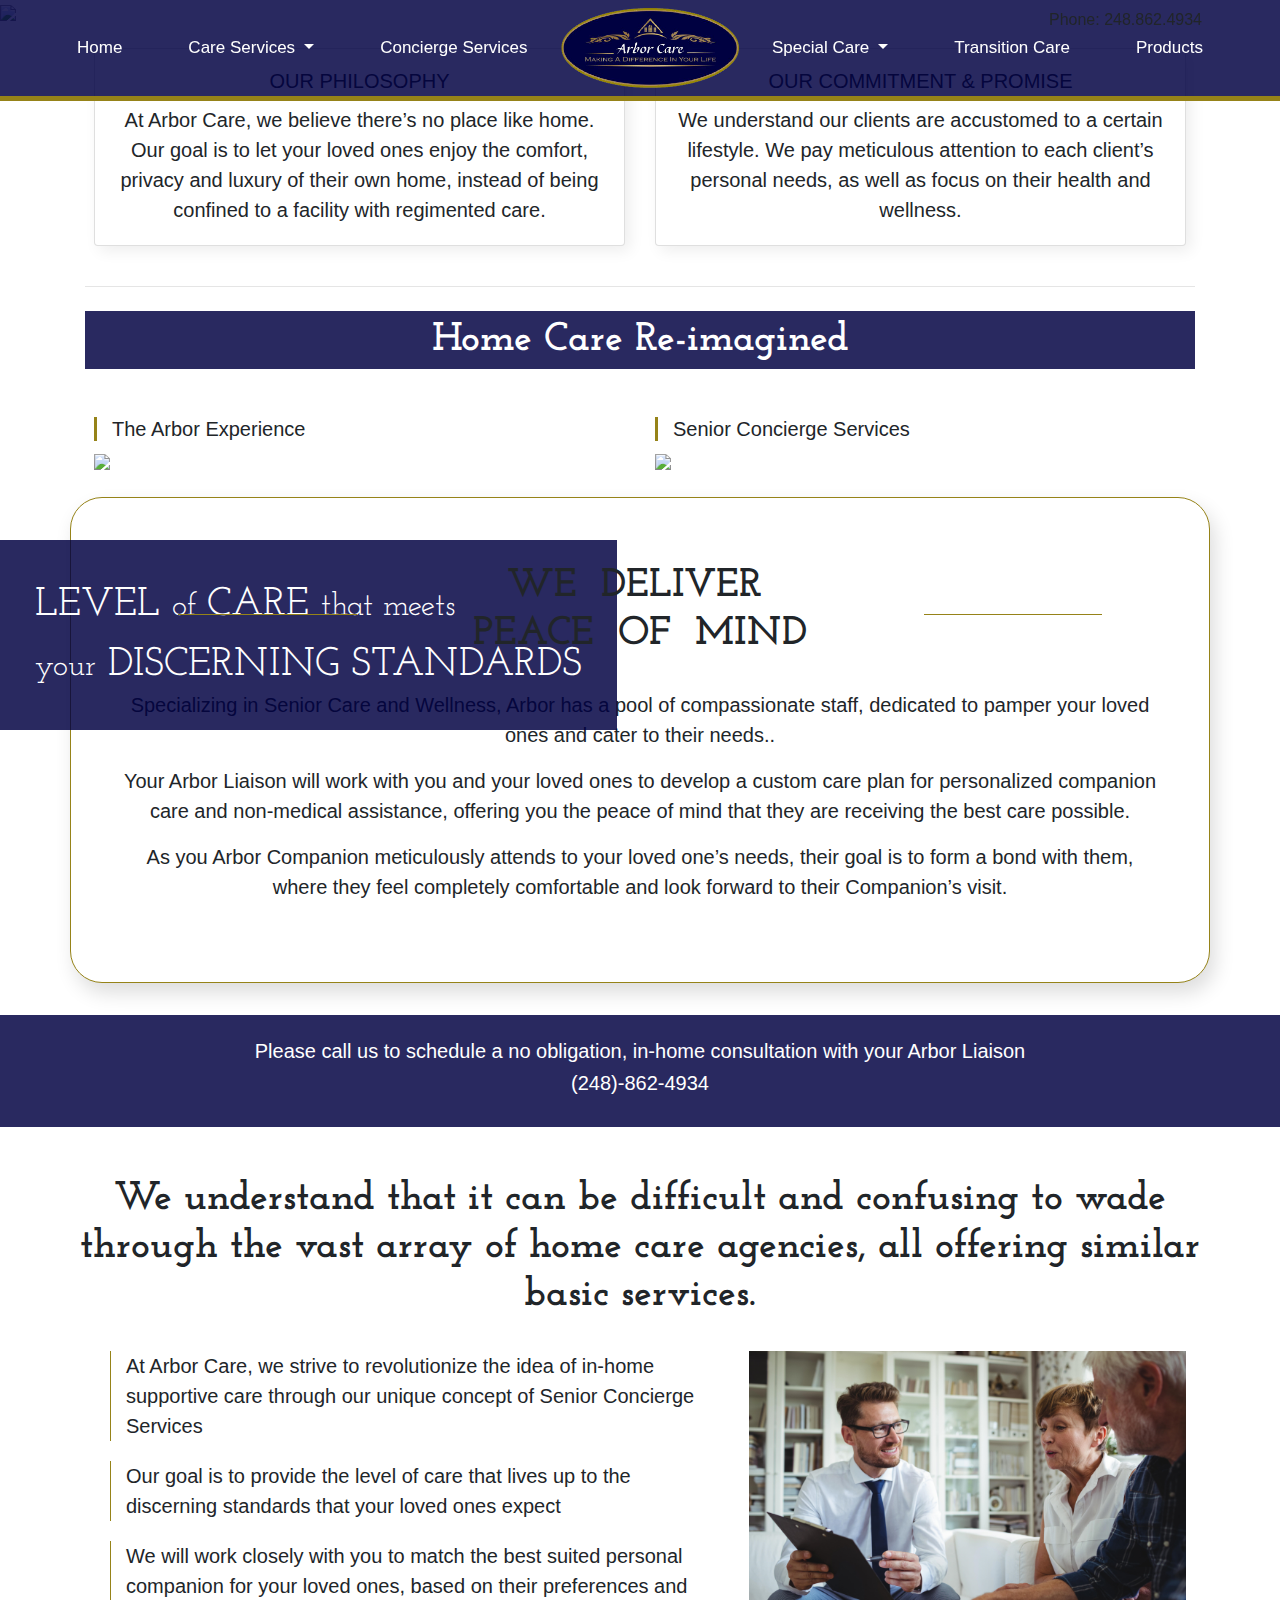
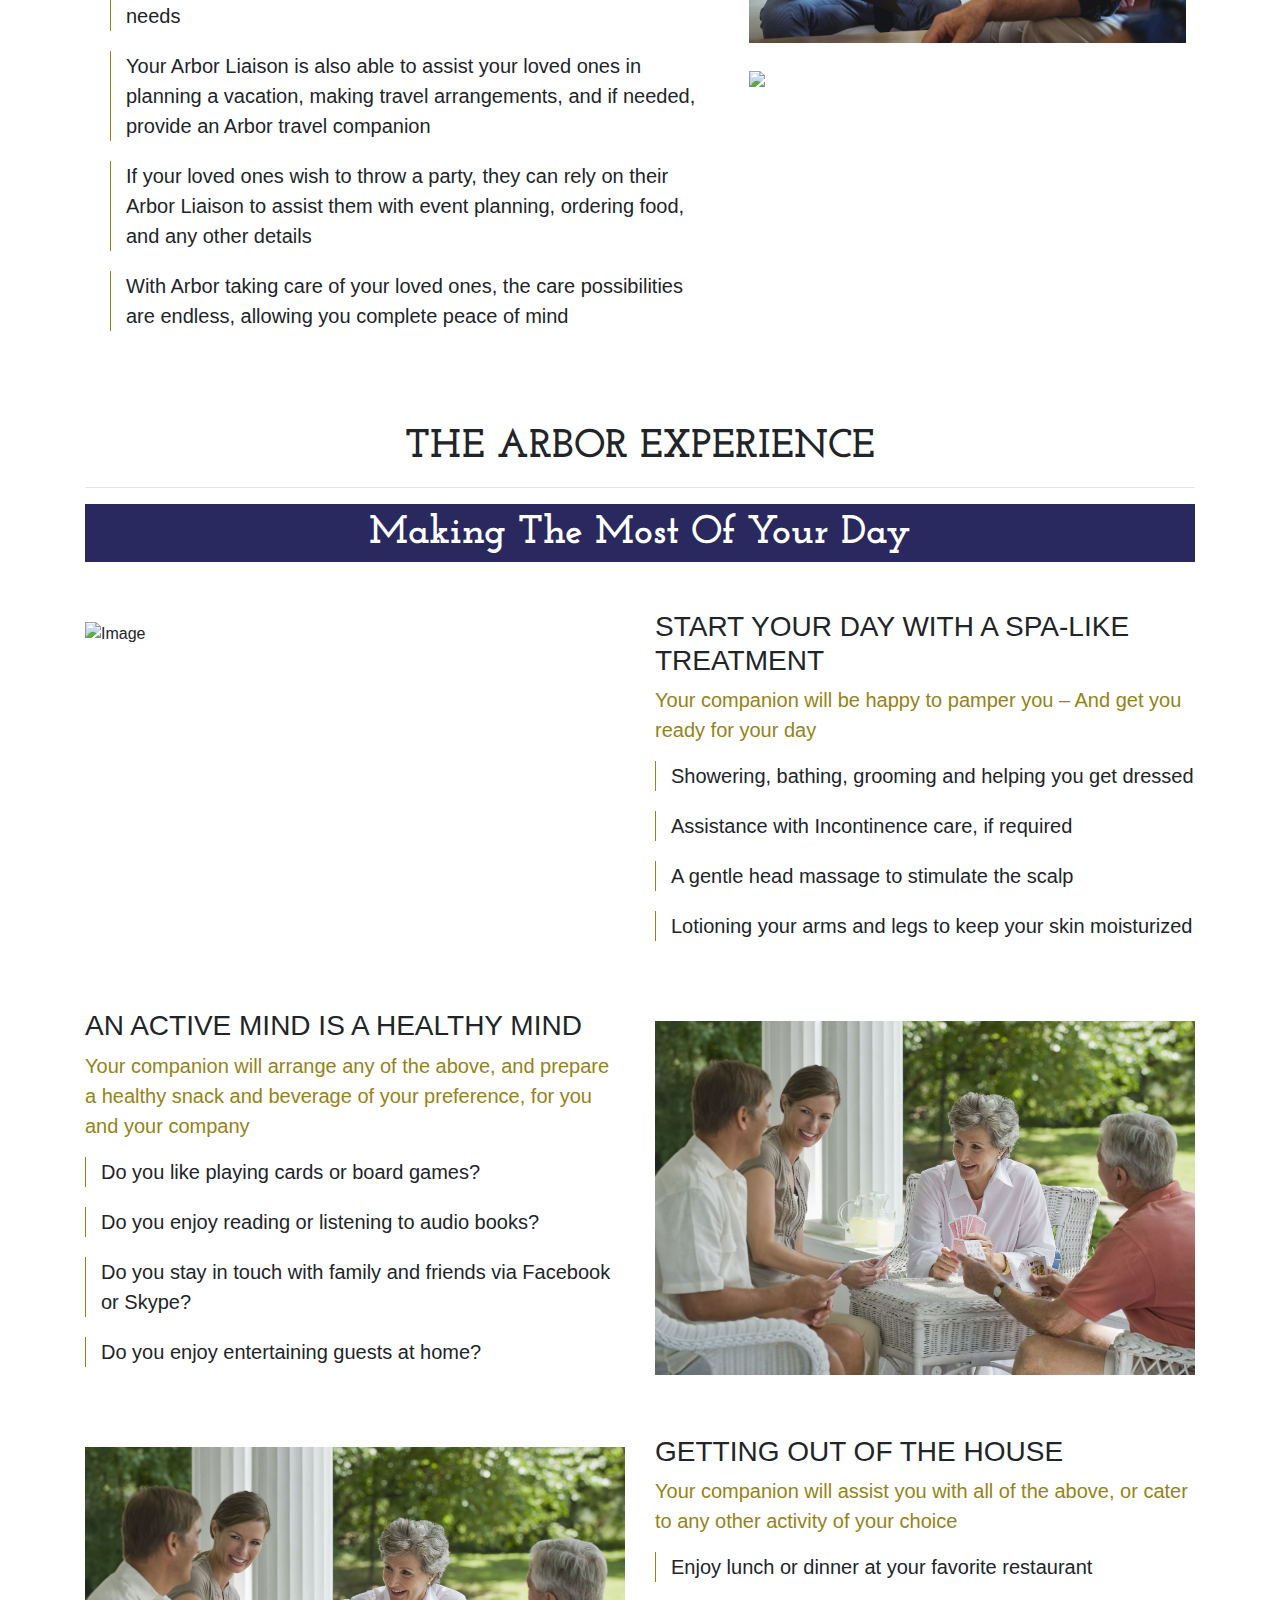
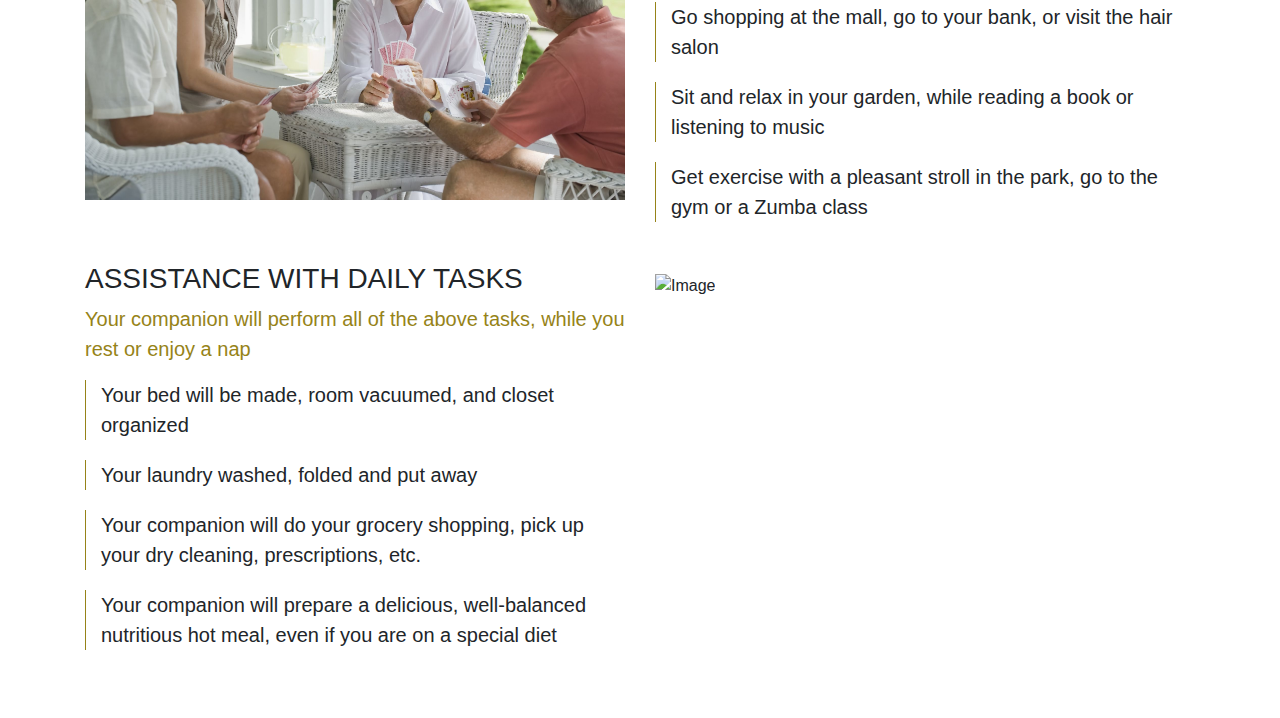
==== commit 49025c96: "compressed images + aniamtions" ====
--- a/index.html
+++ b/index.html
@@ -12,6 +12,7 @@
     <!-- Bootstrap CSS -->
     <link rel="stylesheet" href="css/bootstrap.min.css">
     <link rel="stylesheet" href="css/style.css">
+    <link rel="stylesheet" href="css/animate.css">
 
       <script src="https://code.jquery.com/jquery-3.2.1.slim.min.js" integrity="sha384-KJ3o2DKtIkvYIK3UENzmM7KCkRr/rE9/Qpg6aAZGJwFDMVNA/GpGFF93hXpG5KkN" crossorigin="anonymous"></script>
     <script src="https://cdnjs.cloudflare.com/ajax/libs/popper.js/1.12.9/umd/popper.min.js" integrity="sha384-ApNbgh9B+Y1QKtv3Rn7W3mgPxhU9K/ScQsAP7hUibX39j7fakFPskvXusvfa0b4Q" crossorigin="anonymous"></script>
@@ -89,7 +90,7 @@
  <div class="banner-container">
     <img class="banner" src="images/banner3.jpg">
 </div>
-<div class="banner-text">
+<div class="banner-text animated slideInLeft">
   <span class="">LEVEL <small> of </small> CARE <small> that meets <br/>
    your</small>  DISCERNING STANDARDS</span>
 </div>
@@ -165,11 +166,11 @@
     </div>
    <br/>
     <p class="lead text-center">Specializing in Senior Care and Wellness, Arbor has a pool of compassionate staff, dedicated to pamper your loved ones and cater to their needs..</p>
-    <center><i class="brown-color fas fa-seedling"></i></center>
+    <center><i class="brown-color fas fa-seedling animated jello"></i></center>
     <p class="text-center">Your Arbor Liaison will work with you and your loved ones to develop a custom care plan for personalized
 companion care and non-medical assistance, offering you the peace of mind that they are receiving the
 best care possible.</p>
-    <center><i class="brown-color fas fa-seedling"></i></center>
+   <center><i class="brown-color fas fa-seedling animated jello"></i></center>
 
 <p class="text-center">As you Arbor Companion meticulously attends to your loved one’s needs, their goal is to form a
 bond with
@@ -277,7 +278,7 @@
         </div>
 
 </div>
-<center><i class="brown-color fas fa-seedling"></i></center>
+<center><i class="brown-color fas fa-seedling animated jello"></i></center>
     <div class="container care-container">
 
  <div class="row mt-5 my-5">
@@ -302,7 +303,7 @@
         </div>
 
       </div>
-<center><i class="brown-color fas fa-seedling"></i></center>
+<center><i class="brown-color fas fa-seedling animated jello"></i></center>
 
 
   <div class="container care-container">
@@ -326,7 +327,7 @@
           </div>
       </div>
 </div>
-<center><i class="brown-color fas fa-seedling"></i></center>
+<center><i class="brown-color fas fa-seedling animated jello"></i></center>
 
  <div class=" container mb-5 care-container">
       <div class="row">
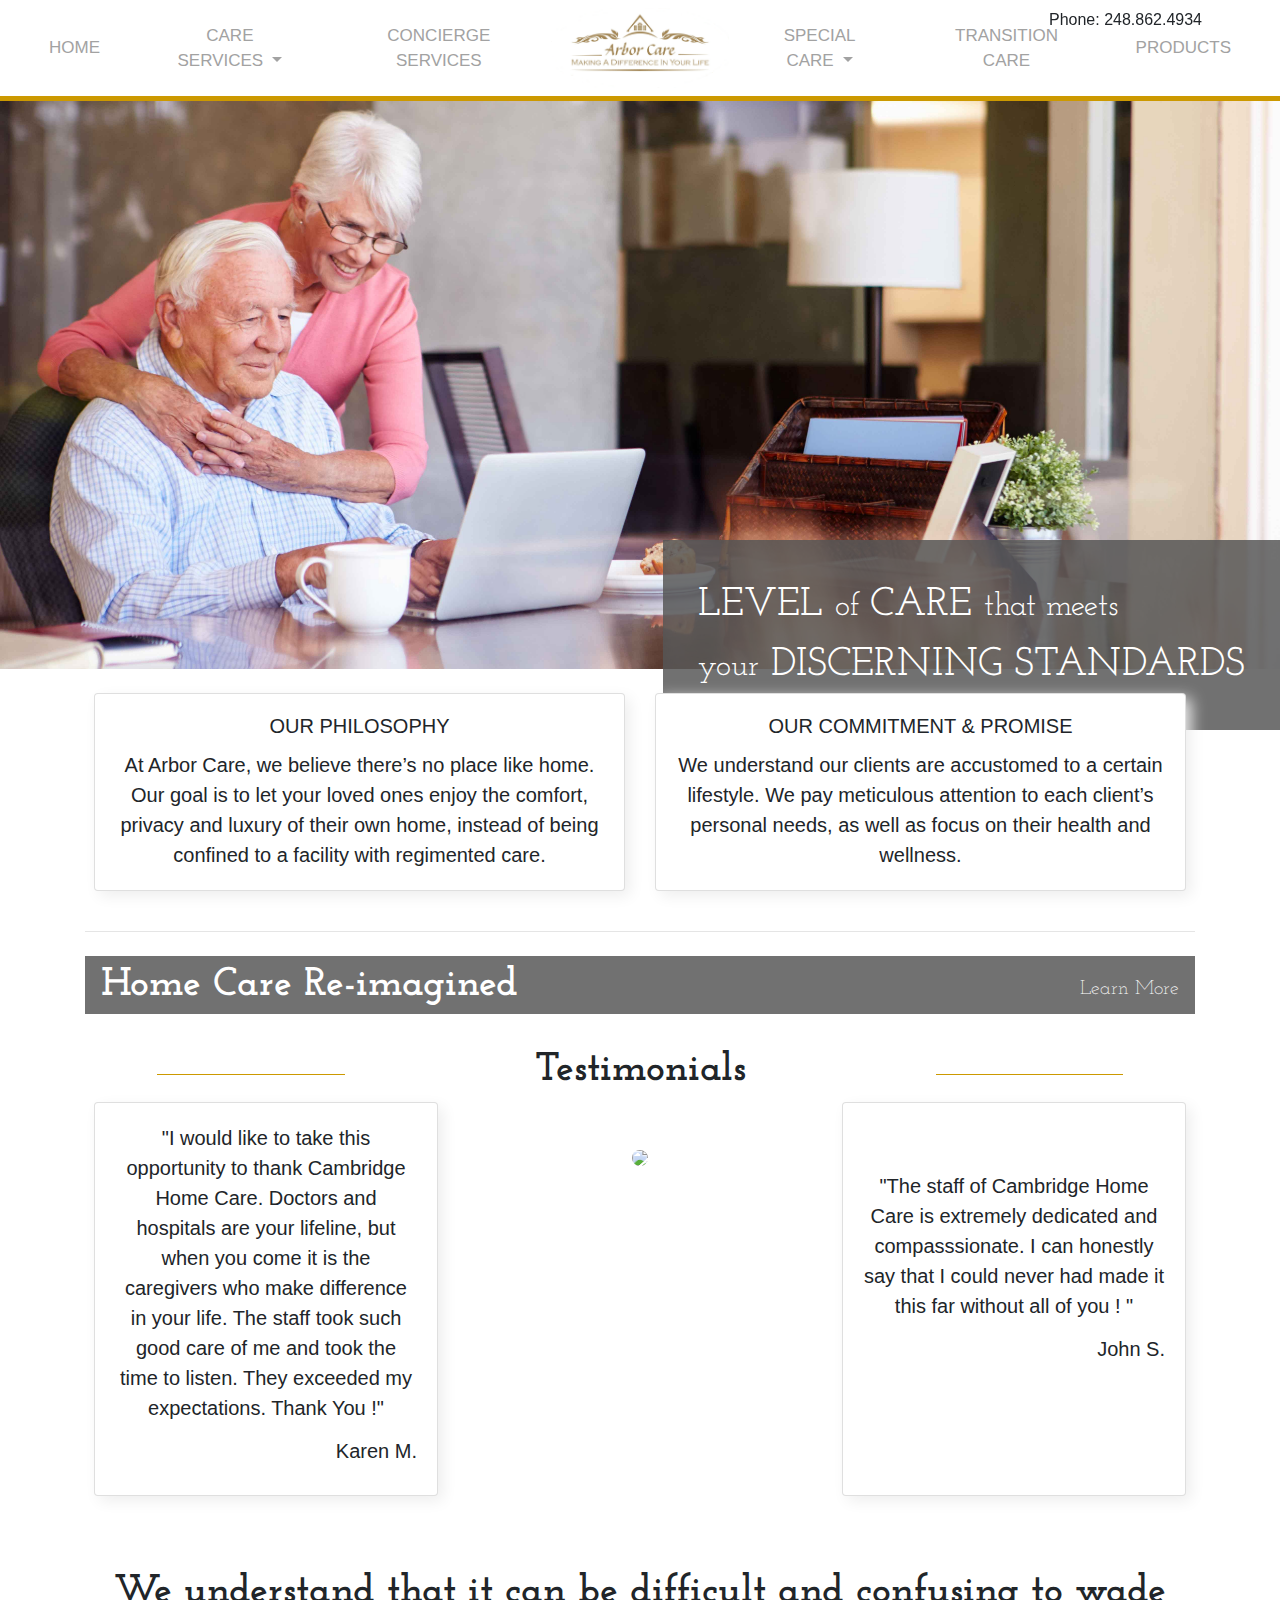
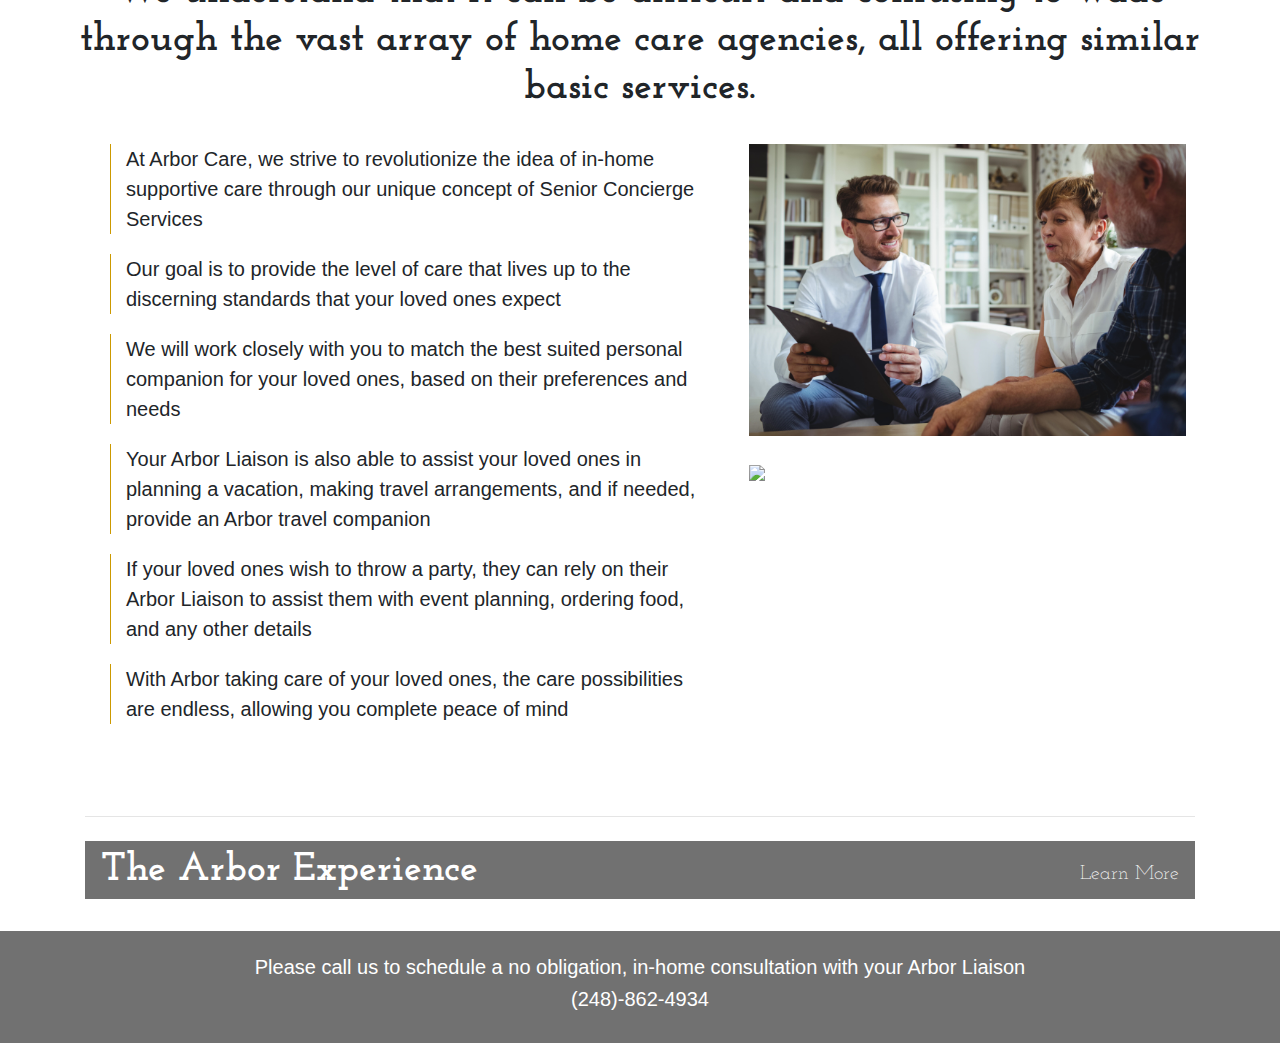
==== commit a1051cfb: "Client Changes Second Time" ====
--- a/index.html
+++ b/index.html
@@ -32,40 +32,40 @@
   <div class="collapse navbar-collapse" id="navbarSupportedContent">
     <ul class="navbar-nav mx-auto d-flex align-items-center">
       <li class="nav-item lg active">
-        <a class="nav-link" href="index.html">Home</a>
+        <a class="nav-link" href="index.html">HOME</a>
       </li>
       <li class="nav-item dropdown ">
         <a class="nav-link dropdown-toggle" href="#" id="navbarDropdown" role="button" data-toggle="dropdown" aria-haspopup="true" aria-expanded="false">
-          Care Services
+          CARE SERVICES
         </a>
         <div class="dropdown-menu nav-dropdown" aria-labelledby="navbarDropdown">
-          <a class="dropdown-item" href="CompletePersonalCare.html">Complete Personal Care</a>
-          <a class="dropdown-item" href="HomeMaking.html">Home Making Services</a>
-          <a class="dropdown-item" href="companionship.html">Companionship</a>
-          <a class="dropdown-item" href="Transportation.html">Transportation</a>
-          <a class="dropdown-item" href="respiteCare.html">Respite Care</a>
+          <a class="dropdown-item" href="CompletePersonalCare.html">COMPLETE PERSONAL CARE</a>
+          <a class="dropdown-item" href="HomeMaking.html">HOME MAKING SERVICES</a>
+          <a class="dropdown-item" href="companionship.html">COMPANIONSHIP</a>
+          <a class="dropdown-item" href="Transportation.html">TRANSPORTATION</a>
+          <a class="dropdown-item" href="respiteCare.html">RESPITE CARE</a>
         </div>
       </li>
   <li class="nav-item">
-        <a class="nav-link" href="conciergeServices.html">Concierge Services</a>
+        <a class="nav-link" href="conciergeServices.html">CONCIERGE SERVICES</a>
          </li>
      <a class="navbar-brand logoOnCenter ml-auto mr-auto d-sm-none d-md-block d-lg-block d-xl-block d-xs-none py-2" href="index.html"><img  src="images/logo.png"></a>
     
     
         <li class="nav-item dropdown ">
         <a class="nav-link dropdown-toggle" href="#" id="navbarDropdown" role="button" data-toggle="dropdown" aria-haspopup="true" aria-expanded="false">
-          Special Care
+          SPECIAL CARE
         </a>
         <div class="dropdown-menu nav-dropdown" aria-labelledby="navbarDropdown">
-          <a class="dropdown-item" href="Alzheimer.html">Alzheimer & Dementia Care</a>
-          <a class="dropdown-item" href="endOfLife.html">End Of Life Care Services</a>
+          <a class="dropdown-item" href="Alzheimer.html">ALZHEIMER & DEMENTIA CARE</a>
+          <a class="dropdown-item" href="endOfLife.html">END OF LIFE CARE SERVICES</a>
         </div>
       </li>
       <li class="nav-item">
-        <a class="nav-link" href="transitioncare.html">Transition Care</a>
+        <a class="nav-link" href="transitioncare.html">TRANSITION CARE</a>
       </li>
        <li class="nav-item">
-        <a class="nav-link" href="#">Products</a>
+        <a class="nav-link" href="#">PRODUCTS</a>
       </li>
     </ul>
     
@@ -88,9 +88,9 @@
     <!-- =========== BANNER ============ -->
    
  <div class="banner-container">
-    <img class="banner" src="images/banner3.jpg">
-</div>
-<div class="banner-text animated slideInLeft">
+    <img class="banner" src="images/banner4.jpg">
+</div>
+<div class="banner-text animated fadeIn">
   <span class="">LEVEL <small> of </small> CARE <small> that meets <br/>
    your</small>  DISCERNING STANDARDS</span>
 </div>
@@ -129,7 +129,9 @@
      <div class=" divider container  ">
     <center>
       <hr>
-      <h3 class="heading mt-4">Home Care Re-imagined</h3>
+      <h3 class="heading mt-4 pl-3 text-left">Home Care Re-imagined 
+          <p class="float-right m-3 "> <a href="reimagine.html" style="color: #fff;">Learn More </a></p>
+      </h3>
       <!-- <i class="fas fa-caret-down"></i> -->
       <!-- <hr class="mt-2"> -->
 
@@ -137,9 +139,43 @@
    </div>
 
     <!-- ================== DIVIDER ================ -->
+      <!-- ============= CARDS =================== -->
+    <div class="container p-4">
+        <div class="row d-flex align-items-center">
+      <div class="col-md-3"><hr class="w-75 float-right brown-hr"></div>
+      <div class="col-md-6"> <h3 class="sub-heading text-center">Testimonials</h3></div>
+      <div class="col-md-3"><hr  class="w-75 float-left brown-hr"></div>
+    </div>
+    <div class="row  text-center">
+      <div class="col-4 d-flex align-self-stretch">
+        <div class="card-style card " >
+  <div class="card-body">
+    <p class="card-text text-center">"I would like to take this opportunity to thank Cambridge Home Care. Doctors and hospitals are your lifeline, but when you come it is the caregivers who make difference in your life. The staff took such good care of me and took the time to listen. They exceeded my expectations. Thank You !"</p>
+    <h5 class="card-title text-right">Karen M.</h5>
+
+ 
+  </div>
+</div>
+      </div>
+      <div class="col-4" >
+          <img class="img-fluid mt-5" style="border-radius: 250px;" src="images/comp2.jpg">
+        </div>
+      <div class="col-4 d-flex align-self-stretch">
+        <div class="card-style card " >
+  <div class="card-body">
+    <!-- <h5 class="card-title">OUR COMMITMENT & PROMISE</h5> -->
+    <p class="card-text pt-5">"The staff of Cambridge Home Care is extremely dedicated and compasssionate. I can honestly say that I could never had made it this far without all of you ! "</p>
+    <h5 class="card-title text-right">John S.</h5>
+
+  </div>
+</div>
+      </div>
+    </div>
+    </div>
+    <!-- ============= CARDS =================== -->
     <!-- ===================== SECTION ================= -->  
 
-     <div class="container mt-4 p-4">
+   <!--   <div class="container mt-4 p-4">
     <div class="row">
       <div class="col">
         <h5 class="border-left-style">The Arbor Experience</h5>
@@ -150,12 +186,12 @@
         <img class="img-fluid" src="images/reimagined-section-image-21.jpg">
       </div>
     </div>
-  </div>
+  </div> -->
 
     <!-- ===================== SECTION ================= --> 
 
     <!-- ====================== JUMBOTRON =====================  -->
-  <div class="container-fluid jumbo-parent">
+ <!--  <div class="container-fluid jumbo-parent">
 
     <div class="jumbotron jumbo-style container">
   <div class="container">
@@ -177,8 +213,76 @@
 them, where they feel completely comfortable and look forward to their Companion’s visit.</p>
   </div>
 </div>
-</div>
+</div> -->
     <!-- ====================== JUMBOTRON ======================  -->
+ 
+    <!-- ===================== SECTION ================= --> 
+ <div class="container p-4 mb-3">
+    <div class="row mt-4">
+        <h4 class="sub-heading text-center">We understand that it can be difficult and confusing to wade through the vast
+array of home care agencies, all offering similar basic services. </h4>
+
+    </div>
+    <div class="row mt-2">
+      <div class="col-md-7 ">
+        <ul class="p-3 home-list-style">
+          <li>
+            At Arbor Care, we strive to revolutionize the idea of in-home supportive
+care through our unique concept of Senior Concierge Services
+
+          </li>
+          <li>
+            Our goal is to provide the level of care that lives up to the discerning
+standards that your loved ones expect
+
+          </li>
+          <li>
+            We will work closely with you to match the best suited personal companion
+for your loved ones, based on their preferences and needs
+          </li>
+          <li>
+            Your Arbor Liaison is also able to assist your loved ones in planning a
+vacation, making travel arrangements, and if needed, provide an Arbor travel
+companion
+          </li>
+          <li>
+            If your loved ones wish to throw a party, they can rely on their Arbor Liaison
+to assist them with event planning, ordering food, and any other details
+
+          </li>
+          <li>
+            With Arbor taking care of your loved ones, the care possibilities are endless,
+allowing you complete peace of mind
+
+          </li>
+        </ul>
+      </div>
+      <div class="col-md-5 mt-3">
+        
+          <img class=" img-fluid compressed-images" src="images/compressed.jpg"></a><br/><br/>
+          <img  class="  img-fluid  compressed-images" src="images/compressed2.jpg"></a>
+          
+        
+      </div>
+    </div>
+
+  </div>
+
+
+    <!-- ===================== SECTION ================= --> 
+
+  <div class=" divider container  ">
+    <center>
+      <hr>
+        <h3 class="heading mt-4 pl-3 text-left">The Arbor Experience 
+          <p class="float-right m-3 "> <a href="experience.html" style="color: #fff;">Learn More </a></p>
+      </h3>
+      <!-- <i class="fas fa-caret-down"></i> -->
+      <!-- <hr class="mt-2"> -->
+
+    </center>       
+   </div>
+<br>  
  <!-- ================== DIVIDER ================ -->
 
      <div class="container-fluid bg-blue p-4">
@@ -189,170 +293,6 @@
    </div>
 
     <!-- ================== DIVIDER ================ -->
-    <!-- ===================== SECTION ================= --> 
- <div class="container p-4 mb-3">
-    <div class="row mt-4">
-        <h4 class="sub-heading text-center">We understand that it can be difficult and confusing to wade through the vast
-array of home care agencies, all offering similar basic services. </h4>
-
-    </div>
-    <div class="row mt-2">
-      <div class="col-md-7 ">
-        <ul class="p-3 home-list-style">
-          <li>
-            At Arbor Care, we strive to revolutionize the idea of in-home supportive
-care through our unique concept of Senior Concierge Services
-
-          </li>
-          <li>
-            Our goal is to provide the level of care that lives up to the discerning
-standards that your loved ones expect
-
-          </li>
-          <li>
-            We will work closely with you to match the best suited personal companion
-for your loved ones, based on their preferences and needs
-          </li>
-          <li>
-            Your Arbor Liaison is also able to assist your loved ones in planning a
-vacation, making travel arrangements, and if needed, provide an Arbor travel
-companion
-          </li>
-          <li>
-            If your loved ones wish to throw a party, they can rely on their Arbor Liaison
-to assist them with event planning, ordering food, and any other details
-
-          </li>
-          <li>
-            With Arbor taking care of your loved ones, the care possibilities are endless,
-allowing you complete peace of mind
-
-          </li>
-        </ul>
-      </div>
-      <div class="col-md-5 mt-3">
-        
-          <img class=" img-fluid compressed-images" src="images/compressed.jpg"></a><br/><br/>
-          <img  class="  img-fluid  compressed-images" src="images/compressed2.jpg"></a>
-          
-        
-      </div>
-    </div>
-
-  </div>
-
-
-    <!-- ===================== SECTION ================= --> 
-
-<div class="container"> 
-     <center>  
-      <h4 class="sub-heading text-center">  THE ARBOR EXPERIENCE</h4>
-      <hr>  
-      <h3 class=" heading text-center px-3"> Making The Most Of Your Day</h3>
-
-</center>
-</div>
-
-    <div class="container care-container">
-
-        <div class="row mt-5 my-5">
-          <div class="col-md-6 expertise-cols">
-            <img src="images/care1.jpg" class="img-fluid" alt="Image">
-          </div>
-          <div class="col-md-6">
-            <div class="WrittenPart">
-              <!-- <i class="fa  fa-grav fa-5x" aria-hidden="true"></i> -->
-              <h3>START YOUR DAY WITH A SPA-LIKE TREATMENT</h3>
-              <p class="jobTitle">Your companion will be happy to pamper you – And get you ready for your day</p>
-
-              <ul class="care-list-style">
-            <li>Showering, bathing, grooming and helping you get dressed</li>
-            <li>Assistance with Incontinence care, if required </li>
-            <li>A gentle head massage to stimulate the scalp</li>
-            <li>Lotioning your arms and legs to keep your skin moisturized</li>
-          </ul>
-          
-                
-            </div>
-          </div>
-        </div>
-
-</div>
-<center><i class="brown-color fas fa-seedling animated jello"></i></center>
-    <div class="container care-container">
-
- <div class="row mt-5 my-5">
-          
-          <div class="col-md-6">
-            <div class="WrittenPart">
-              <!-- <i class="fa  fa-grav fa-5x" aria-hidden="true"></i> -->
-              <h3>AN ACTIVE MIND IS A HEALTHY MIND</h3>
-              <p class="jobTitle">Your companion will arrange any of the above, and prepare a healthy snack and beverage of your preference, for you and your company</p>
-
-              <ul class="care-list-style">
-            <li> Do you like playing cards or board games?</li>
-            <li> Do you enjoy reading or listening to audio books?</li>
-            <li> Do you stay in touch with family and friends via Facebook or Skype?</li>
-            <li> Do you enjoy entertaining guests at home?</li>
-          </ul>
-            </div>
-          </div>
-          <div class="col-md-6 expertise-cols">
-            <img src="images/care2.jpg" class="img-fluid" alt="Image">
-          </div>
-        </div>
-
-      </div>
-<center><i class="brown-color fas fa-seedling animated jello"></i></center>
-
-
-  <div class="container care-container">
-    <div class="row">
-     <div class="col-md-6 expertise-cols">
-            <img src="images/care2.jpg" class="img-fluid" alt="Image">
-          </div>
-          <div class="col-md-6">
-            <div class="WrittenPart">
-              <!-- <i class="fa  fa-grav fa-5x" aria-hidden="true"></i> -->
-              <h3>GETTING OUT OF THE HOUSE</h3>
-              <p class="jobTitle">Your companion will assist you with all of the above, or cater to any other activity of your choice</p>
-
-              <ul class="care-list-style">
-             <li> Enjoy lunch or dinner at your favorite restaurant</li>
-            <li> Go shopping at the mall, go to your bank, or visit the hair salon</li>
-            <li> Sit and relax in your garden, while reading a book or listening to music</li>
-            <li> Get exercise with a pleasant stroll in the park, go to the gym or a Zumba class</li>
-          </ul>
-            </div>
-          </div>
-      </div>
-</div>
-<center><i class="brown-color fas fa-seedling animated jello"></i></center>
-
- <div class=" container mb-5 care-container">
-      <div class="row">
-         <div class="col-md-6">
-            <div class="WrittenPart">
-              <!-- <i class="fa  fa-grav fa-5x" aria-hidden="true"></i> -->
-              <h3>ASSISTANCE WITH DAILY TASKS</h3>
-              <p class="jobTitle">Your companion will perform all of the above tasks, while you rest or enjoy a nap</p>
-
-              <ul class="care-list-style">
-              <li> Your bed will be made, room vacuumed, and closet organized</li>
-          <li> Your laundry washed, folded and put away</li>
-          <li> Your companion will do your grocery shopping, pick up your dry cleaning, prescriptions, etc.</li>
-          <li> Your companion will prepare a delicious, well-balanced nutritious hot meal, even if you are on a special diet</li>
-          </ul>
-            </div>
-          </div>
-          <div class="col-md-6 expertise-cols">
-            <img src="images/care4.jpg" class="img-fluid" alt="Image">
-          </div>
-        </div>
-    </div>
-
-
- 
 
     <!-- Optional JavaScript -->
     <!-- jQuery first, then Popper.js, then Bootstrap JS -->
--- a/css/style.css
+++ b/css/style.css
@@ -1,6 +1,8 @@
 /*============ GLOBAL ==============*/
 body{
 	/*font-family: 'Josefin Slab', serif !important;*/
+	/*968318*/
+
 }
 p , ul > li{
 	font-size: 1.25rem !important; 
@@ -10,7 +12,7 @@
 	font-family: 'Josefin Slab', serif;
 	font-weight: 700;
 	font-size: 2.5em;
-	background-color: rgba(0, 0, 66, 0.84) !important;
+	background-color: rgba(86, 86, 86, 0.84); !important;
 	color: #fff;
 	padding-top: 5px;
 	padding-bottom: 5px;
@@ -25,11 +27,11 @@
 	color: #c2b779;
 }
 .bg-blue{
-	background-color: rgba(0, 0, 66, 0.84) !important;
+	background-color: rgba(86, 86, 86, 0.84); !important;
 	color: #fff;
 }
 .border-left-style{
-	border-left: 3px solid #968318;
+	border-left: 3px solid #cc9900;
 	padding-left: 15px;
 }
 /*============ GLOBAL ==============*/
@@ -42,27 +44,27 @@
 
 .navbar{
 
-	/*background-color: #000042  !important;*/
-	background-color: rgba(0, 0, 66, 0.84) !important;
+	background-color: #fff  !important;
+	/*background-color: rgba(86, 86, 86, 0.84); !important;*/
 	padding-top: 0px !important;
 	padding-bottom: 0px !important;
-	border-bottom: 5px solid #968318;
+	border-bottom: 5px solid #cc9900;
 }
 
 .nav-link{
-	color: #fff!important;
+	color: #a2a2a2!important;
     font-weight: 500;
     font-size: 0.85em;
-    /*border-bottom: 1px solid #968318;*/
+    /*border-bottom: 1px solid #cc9900;*/
     /*font-family: myriad-pro,sans-serif;*/
 }
 
 .nav-dropdown{
-	background-color: rgba(150, 131, 24	, 0.84) !important;
+	/*background-color: rgba(150, 131, 24	, 0.84) !important;*/
 	
 }
 .nav-dropdown a{
-	color: #fff;
+	color: #a2a2a2;
 	 font-weight: 500;
     font-size: 0.85em;
 }
@@ -86,11 +88,11 @@
 
 .banner-text{
 	position: absolute;
-	left:0%;
+	right:0%;
 	top: 60vh;
 	font-size: 2.5em;
 	font-weight: 500;
-	background: rgba(0, 0, 66, 0.84);
+	background: rgba(86, 86, 86, 0.84);
 	padding: 35px;
 	color: #fff;
 	font-family: 'Josefin Slab', serif;
@@ -110,22 +112,22 @@
 }
 
 /*.jumbo-parent{
-	background-color: #968318;
+	background-color: #cc9900;
 	padding:20px ;
 }*/
 .jumbo-style{
 	background-color: #fff !important;
 	box-shadow:  5px 10px 20px 0px #ddd;
-	border: 1px solid #968318;
+	border: 1px solid #cc9900;
 	border-radius: 2em;
 }
 .brown-hr{
-	border-color: #968318;
+	border-color: #cc9900;
 }
 .home-list-style > li , .care-list-style > li{
 	margin-bottom: 1.25rem;
 	list-style: none;
-	border-left: 1px solid #968318;
+	border-left: 1px solid #cc9900;
 	padding-left: 15px;
 
 }
@@ -143,7 +145,7 @@
 }
 .jobTitle{
 	font-weight: 500 !important;
-	color: #968318;
+	color: #cc9900;
 }
 
 .care-list-style{
@@ -151,7 +153,7 @@
 }
 .full-width-text{
 	position: absolute;
-	background: rgba(0, 0, 66, 0.84);
+	background: rgba(86, 86, 86, 0.84);
 		margin-top: 300px;
 		color: #fff;
 		width: 50%;
@@ -172,12 +174,12 @@
 
 .care-container:nth-child(4),.care-container:nth-child(8){
 	/*float: right;
-	border:10px solid #968318;
+	border:10px solid #cc9900;
 	border-bottom-right-radius:  0px;
 	border-top-right-radius:  0px;
 	padding-left: 0px;
-	background: rgba(0, 0, 66, 0.84);*/
-border-left: 10px solid #968318; 
+	background: rgba(86, 86, 86, 0.84);*/
+border-left: 10px solid #cc9900; 
 
 
 	
@@ -188,8 +190,8 @@
 	border-bottom-left-radius:  0px;
 	border-top-left-radius:  0px;
 	padding-right: 0px;
-	background: rgba(0, 0, 66, 0.84);*/
-border-right: 10px solid rgba(0, 0, 66, 0.84);
+	background: rgba(86, 86, 86, 0.84);*/
+border-right: 10px solid rgba(86, 86, 86, 0.84);;
 	
 }
 /*============ CARE ==============*/
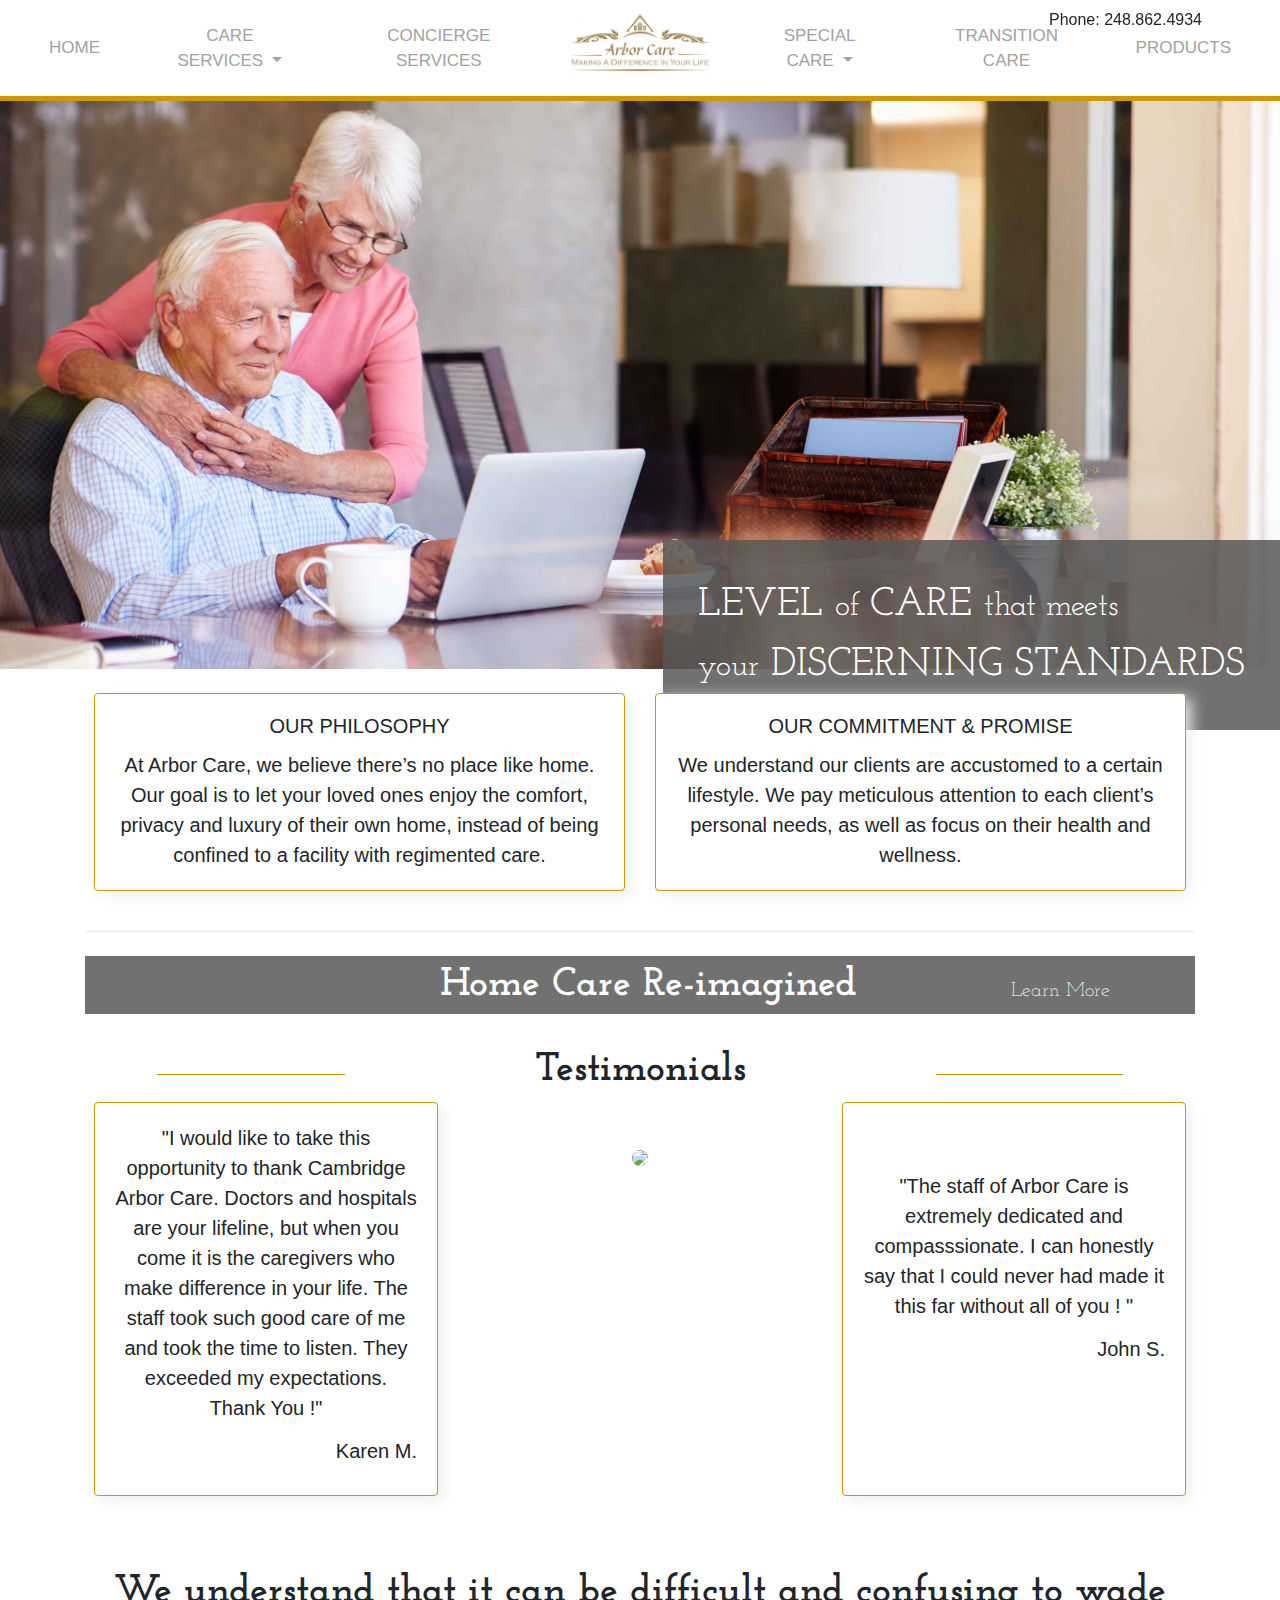
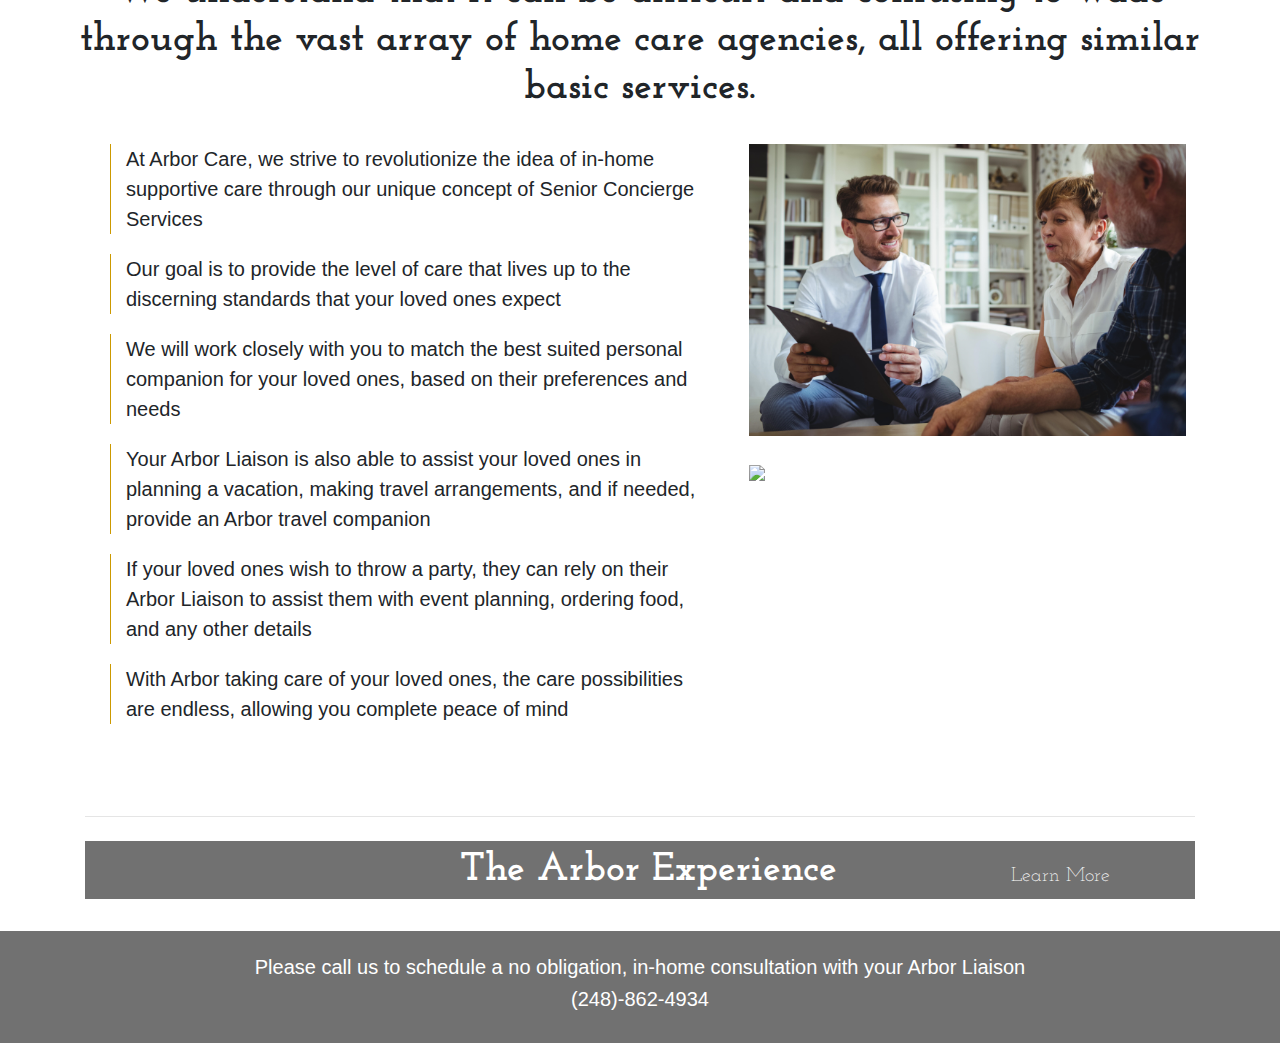
==== commit ee558ed7: "changes" ====
--- a/index.html
+++ b/index.html
@@ -129,8 +129,8 @@
      <div class=" divider container  ">
     <center>
       <hr>
-      <h3 class="heading mt-4 pl-3 text-left">Home Care Re-imagined 
-          <p class="float-right m-3 "> <a href="reimagine.html" style="color: #fff;">Learn More </a></p>
+      <h3 class="heading mt-4 pl-3 text-center">Home Care Re-imagined 
+          <p class="float-right  " style="position: absolute; margin-top: -30px; right: 170px;"> <a href="reimagine.html" style="color: #fff;">Learn More </a></p>
       </h3>
       <!-- <i class="fas fa-caret-down"></i> -->
       <!-- <hr class="mt-2"> -->
@@ -150,7 +150,7 @@
       <div class="col-4 d-flex align-self-stretch">
         <div class="card-style card " >
   <div class="card-body">
-    <p class="card-text text-center">"I would like to take this opportunity to thank Cambridge Home Care. Doctors and hospitals are your lifeline, but when you come it is the caregivers who make difference in your life. The staff took such good care of me and took the time to listen. They exceeded my expectations. Thank You !"</p>
+    <p class="card-text text-center">"I would like to take this opportunity to thank Cambridge Arbor Care. Doctors and hospitals are your lifeline, but when you come it is the caregivers who make difference in your life. The staff took such good care of me and took the time to listen. They exceeded my expectations. Thank You !"</p>
     <h5 class="card-title text-right">Karen M.</h5>
 
  
@@ -164,7 +164,7 @@
         <div class="card-style card " >
   <div class="card-body">
     <!-- <h5 class="card-title">OUR COMMITMENT & PROMISE</h5> -->
-    <p class="card-text pt-5">"The staff of Cambridge Home Care is extremely dedicated and compasssionate. I can honestly say that I could never had made it this far without all of you ! "</p>
+    <p class="card-text pt-5">"The staff of  Arbor Care is extremely dedicated and compasssionate. I can honestly say that I could never had made it this far without all of you ! "</p>
     <h5 class="card-title text-right">John S.</h5>
 
   </div>
@@ -274,8 +274,8 @@
   <div class=" divider container  ">
     <center>
       <hr>
-        <h3 class="heading mt-4 pl-3 text-left">The Arbor Experience 
-          <p class="float-right m-3 "> <a href="experience.html" style="color: #fff;">Learn More </a></p>
+        <h3 class="heading mt-4 pl-3 text-center">The Arbor Experience 
+          <p class="float-right"  style="position: absolute; margin-top: -30px; right: 170px;"> <a href="experience.html" style="color: #fff;">Learn More </a></p>
       </h3>
       <!-- <i class="fas fa-caret-down"></i> -->
       <!-- <hr class="mt-2"> -->
--- a/css/style.css
+++ b/css/style.css
@@ -109,6 +109,7 @@
 
 .card-style{
 	 box-shadow:  5px 5px 15px 0px #eee; 
+	     border: 1px solid rgb(204, 153, 0);
 }
 
 /*.jumbo-parent{
